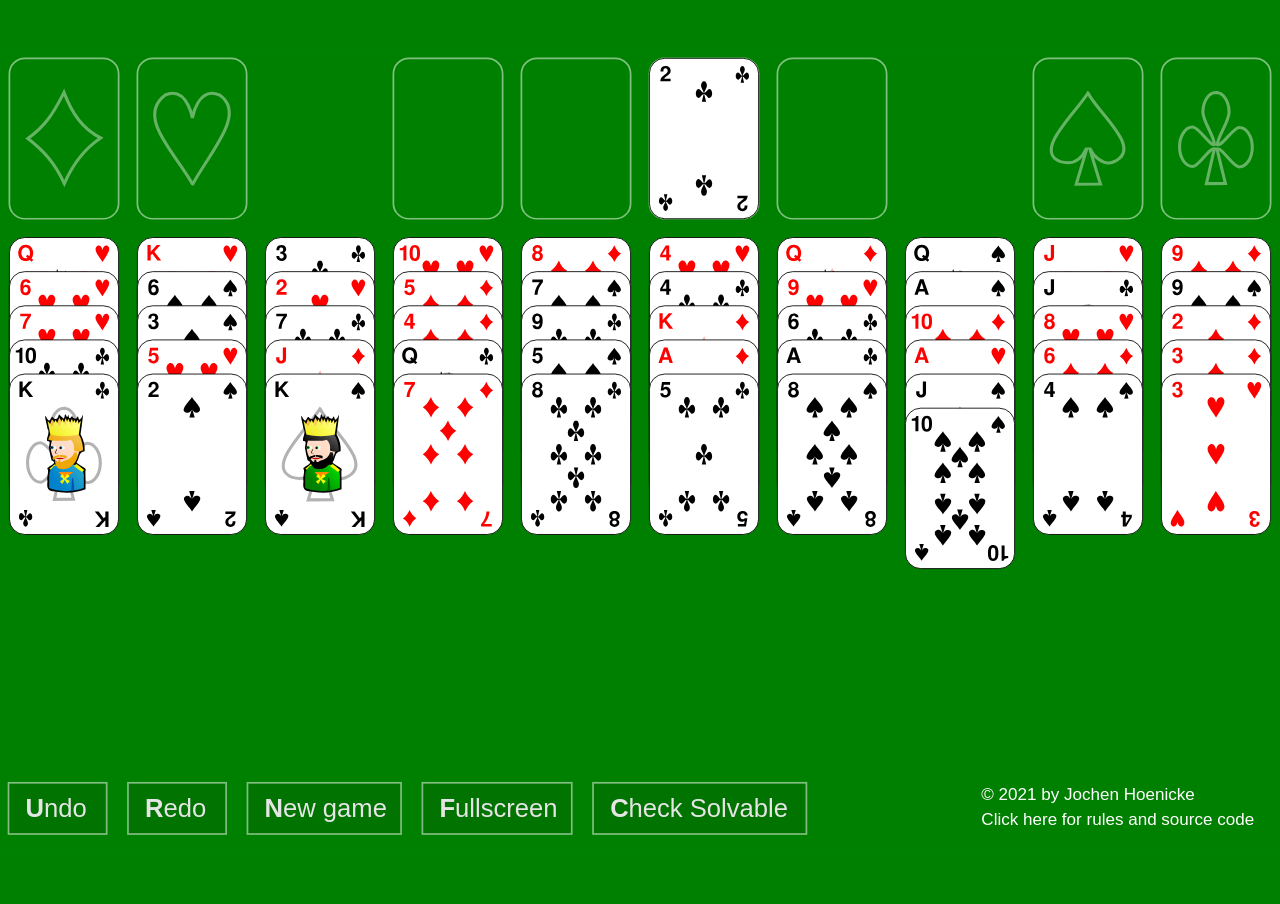
==== index.html @ 6dd408b3 "static pages" ====
<!DOCTYPE html>
<html>
  <head>
    <meta charset="UTF-8">
    <title>Seahaven Towers</title>
    <link rel="stylesheet" href="seahaven.css?1.6" type="text/css">
    <meta name="author" content="Jochen Hoenicke">
    <meta name="viewport" content="width=device-width, initial-scale=1.0">
    <link rel="apple-touch-icon" sizes="192x192" type="image/png" href="seahaven-icon.png">
    <link rel="shortcut icon" sizes="192x192" type="image/png" href="seahaven-icon.png">
    <link rel="icon" type="image/png" href="[data-uri]">
  </head>
  <body>
    <svg id="board" width="100%" height="100%" viewBox="0 0 1500 940">
  <defs>
   <linearGradient id="red_gradient">
      <stop offset="0" style="stop-color:#c10000;stop-opacity:1;" />
      <stop offset="1" style="stop-color:#ff433e;stop-opacity:1;" />
   </linearGradient>
   <linearGradient id="yellow_gradient">
      <stop offset="0" style="stop-color:#f0eb00;stop-opacity:1;" />
      <stop offset="1" style="stop-color:#ffff00;stop-opacity:1;" />
   </linearGradient>
   <linearGradient id="pink_gradient">
      <stop offset="0" style="stop-color:#ff44ab;stop-opacity:1;" />
      <stop offset="1" style="stop-color:#ff66cc;stop-opacity:1;" />
   </linearGradient>
   <linearGradient id="blue_gradient">
      <stop offset="0" style="stop-color:#0083cc;stop-opacity:1;" />
      <stop offset="1" style="stop-color:#24a4cc;stop-opacity:1;" />
   </linearGradient>
   <linearGradient id="green_gradient">
      <stop offset="0" style="stop-color:#008200;stop-opacity:1;" />
      <stop offset="1" style="stop-color:#00d000;stop-opacity:1;" />
   </linearGradient>
   <linearGradient id="skin_gradient">
      <stop offset="0" style="stop-color:#ffd8c1;stop-opacity:1;" />
      <stop offset="1" style="stop-color:#ffeded;stop-opacity:1;" />
   </linearGradient>
   <linearGradient id="light_gradient">
      <stop offset="0" style="stop-color:#ffffff;stop-opacity:1;" />
      <stop offset="1" style="stop-color:#ffffff;stop-opacity:0;" />
   </linearGradient>
   <linearGradient id="gold_gradient">
      <stop offset="0" style="stop-color:#f0a700;stop-opacity:1;" />
      <stop offset="1" style="stop-color:#ffed00;stop-opacity:1;" />
   </linearGradient>
   <linearGradient id="crown1"
       gradientUnits="userSpaceOnUse"
       xlink:href="#gold_gradient"
       x1="632.00000" y1="146.36218" x2="698.00000" y2="85.362183" />
   <linearGradient id="crown2"
       gradientUnits="userSpaceOnUse"
       xlink:href="#yellow_gradient"
       x1="653.00000" y1="210.36218" x2="708.00000" y2="160.36218" />
   <linearGradient id="crownking"
       gradientUnits="userSpaceOnUse" gradientTransform="translate(-19.62666,283.2938)"
       xlink:href="#gold_gradient"
       x1="32.463516" y1="58.340210" x2="60.000000" y2="51.180752" />
   <linearGradient id="crownking2"
       gradientUnits="userSpaceOnUse" gradientTransform="translate(-19.62666,283.2938)"
       xlink:href="#yellow_gradient"
       x1="32.968857" y1="63.941719" x2="60.722794" y2="56.605484" />
   <linearGradient id="shoulder2"
       gradientUnits="userSpaceOnUse" gradientTransform="translate(-19.62666,283.2938)"
       xlink:href="#yellow_gradient"
       x1="58.247921" y1="104.91566" x2="61.035088" y2="103.14790" />
   <linearGradient id="orderking"
       gradientUnits="userSpaceOnUse" gradientTransform="translate(-16.30671,286.4125)"
       xlink:href="#yellow_gradient"
       x1="36.313263" y1="116.76148" x2="43.598351" y2="110.92786" />
   <linearGradient id="blondhair"
       gradientUnits="userSpaceOnUse" gradientTransform="scale(1.255439,0.796534)"
       xlink:href="#gold_gradient"
       x1="111.39216" y1="198.45541" x2="136.65236" y2="177.03203" />
   <linearGradient id="overallj"
       gradientUnits="userSpaceOnUse" gradientTransform="matrix(0.186852,0.000000,0.000000,0.144857,-5.338530,38.23670)"
       xlink:href="#light_gradient"
       x1="652.29529" y1="77.394516" x2="410.90594" y2="344.41714" />
   <linearGradient id="overallq"
       gradientUnits="userSpaceOnUse" gradientTransform="translate(175.4375,261.2110)"
       xlink:href="#light_gradient"
       x1="-21.763636" y1="46.290909" x2="-101.90910" y2="98.109093" />
   <linearGradient id="overallk"
       gradientUnits="userSpaceOnUse" gradientTransform="matrix(0.186825,0.000000,0.000000,0.144857,-49.61999,316.6734)"
       xlink:href="#light_gradient"
       x1="688.30371" y1="-31.929600" x2="361.49808" y2="346.66711" />
   <linearGradient id="jacketj0"
       gradientUnits="userSpaceOnUse" gradientTransform="scale(1.140394,0.876890)"
       xlink:href="#pink_gradient"
       x1="51.852074" y1="154.54619" x2="74.325531" y2="129.50204" />
   <linearGradient id="jacketj1"
       gradientUnits="userSpaceOnUse" gradientTransform="scale(1.140394,0.876890)"
       xlink:href="#red_gradient"
       x1="51.852074" y1="154.54619" x2="74.325531" y2="129.50204" />
   <linearGradient id="jacketj2"
       gradientUnits="userSpaceOnUse" gradientTransform="scale(1.140394,0.876890)"
       xlink:href="#green_gradient"
       x1="51.852074" y1="154.54619" x2="74.325531" y2="129.50204" />
   <linearGradient id="jacketj3"
       gradientUnits="userSpaceOnUse" gradientTransform="scale(1.140394,0.876890)"
       xlink:href="#blue_gradient"
       x1="51.852074" y1="154.54619" x2="74.325531" y2="129.50204" />
   <linearGradient id="jacketq0"
       gradientUnits="userSpaceOnUse" gradientTransform="matrix(0.145,0,0,0.145,31.5,326)"
       xlink:href="#pink_gradient"
       x1="299" y1="540" x2="449" y2="415" />
   <linearGradient id="jacketq1"
       gradientUnits="userSpaceOnUse" gradientTransform="matrix(0.145,0,0,0.145,31.5,326)"
       xlink:href="#red_gradient"
       x1="299" y1="540" x2="449" y2="415" />
   <linearGradient id="jacketq2"
       gradientUnits="userSpaceOnUse" gradientTransform="matrix(0.145,0,0,0.145,31.5,326)"
       xlink:href="#green_gradient"
       x1="299" y1="540" x2="449" y2="415" />
   <linearGradient id="jacketq3"
       gradientUnits="userSpaceOnUse" gradientTransform="matrix(0.145,0,0,0.145,31.5,326)"
       xlink:href="#blue_gradient"
       x1="299" y1="540" x2="449" y2="415" />
   <linearGradient id="jacketk0"
       gradientUnits="userSpaceOnUse" gradientTransform="matrix(0.144857,0.000000,0.000000,0.144857,-26.92459,326.6897)"
       xlink:href="#pink_gradient"
       x1="298.98572" y1="540.53918" x2="449.32318" y2="415.53949" />
   <linearGradient id="jacketk1"
       gradientUnits="userSpaceOnUse" gradientTransform="matrix(0.144857,0.000000,0.000000,0.144857,-26.92459,326.6897)"
       xlink:href="#red_gradient"
       x1="298.98572" y1="540.53918" x2="449.32318" y2="415.53949" />
   <linearGradient id="jacketk2"
       gradientUnits="userSpaceOnUse" gradientTransform="matrix(0.144857,0.000000,0.000000,0.144857,-26.92459,326.6897)"
       xlink:href="#green_gradient"
       x1="298.98572" y1="540.53918" x2="449.32318" y2="415.53949" />
   <linearGradient id="jacketk3"
       gradientUnits="userSpaceOnUse" gradientTransform="matrix(0.144857,0.000000,0.000000,0.144857,-26.92459,326.6897)"
       xlink:href="#blue_gradient"
       x1="298.98572" y1="540.53918" x2="449.32318" y2="415.53949" />
   <linearGradient id="mouthking"
       gradientUnits="userSpaceOnUse" gradientTransform="translate(-19.62666,283.2938)"
       xlink:href="#red_gradient"
       x1="32.463516" y1="58.340210" x2="60.000000" y2="51.180752" />
   <linearGradient id="hat0"
       gradientUnits="userSpaceOnUse" gradientTransform="translate(-35.99098,2.469600)"
       xlink:href="#pink_gradient"
       x1="93.499947" y1="62.938114" x2="117.13919" y2="57.702003" />
   <linearGradient id="hat1"
       gradientUnits="userSpaceOnUse" gradientTransform="translate(-35.99098,2.469600)"
       xlink:href="#red_gradient"
       x1="93.499947" y1="62.938114" x2="117.13919" y2="57.702003" />
   <linearGradient id="hat2"
       gradientUnits="userSpaceOnUse" gradientTransform="translate(-35.99098,2.469600)"
       xlink:href="#green_gradient"
       x1="93.499947" y1="62.938114" x2="117.13919" y2="57.702003" />
   <linearGradient id="hat3"
       gradientUnits="userSpaceOnUse" gradientTransform="translate(-35.99098,2.469600)"
       xlink:href="#blue_gradient"
       x1="93.499947" y1="62.938114" x2="117.13919" y2="57.702003" />
   <linearGradient id="hatband"
       gradientUnits="userSpaceOnUse" gradientTransform="translate(-39.51848,2.594600)"
       xlink:href="#yellow_gradient"
       x1="103.56250" y1="65.108551" x2="111.88306" y2="62.671051" />
   <linearGradient id="hatknob"
       gradientUnits="userSpaceOnUse"
       xlink:href="#yellow_gradient"
       x1="104.75000" y1="57.468750" x2="109.50000" y2="55.781250" />
   <linearGradient id="fly0"
       gradientUnits="userSpaceOnUse" gradientTransform="translate(-40.13643,3.506000)"
       xlink:href="#blue_gradient"
       x1="98.818184" y1="108.76363" x2="112.89091" y2="103.33409" />
   <linearGradient id="fly1"
       gradientUnits="userSpaceOnUse" gradientTransform="translate(-40.13643,3.506000)"
       xlink:href="#green_gradient"
       x1="98.818184" y1="108.76363" x2="112.89091" y2="103.33409" />
   <linearGradient id="fly2"
       gradientUnits="userSpaceOnUse" gradientTransform="translate(-40.13643,3.506000)"
       xlink:href="#blue_gradient"
       x1="98.818184" y1="108.76363" x2="112.89091" y2="103.33409" />
   <linearGradient id="fly3"
       gradientUnits="userSpaceOnUse" gradientTransform="translate(-40.13643,3.506000)"
       xlink:href="#green_gradient"
       x1="98.818184" y1="108.76363" x2="112.89091" y2="103.33409" />
   <linearGradient id="band"
       gradientUnits="userSpaceOnUse" gradientTransform="translate(-35.99098,2.469600)"
       xlink:href="#yellow_gradient"
       x1="101.39262" y1="124.16081" x2="105.54549" y2="120.97331" />
   <linearGradient id="mouthjack"
       gradientUnits="userSpaceOnUse" gradientTransform="matrix(0.144857,0.000000,0.000000,0.144857,17.45629,51.55840)"
       xlink:href="#red_gradient"
       x1="294.24606" y1="346.32654" x2="312.09238" y2="322.13895" />
   <linearGradient id="shoulder1"
       gradientUnits="userSpaceOnUse" gradientTransform="translate(-19.62666,283.2938)"
       xlink:href="#yellow_gradient"
       x1="25.750000" y1="103.13147" x2="32.217068" y2="101.98242" />
   <linearGradient id="face"
       gradientUnits="userSpaceOnUse" gradientTransform="matrix(0.186825,0.000000,0.000000,0.144857,-5.336610,38.22510)"
       xlink:href="#skin_gradient"
       x1="356.44232" y1="437.49887" x2="484.79608" y2="256.17966" />
    <path id="diamond"
       style="fill:#f00;stroke:none"
       d="m 0,-4.50839 c -1.091628,2.18162 -1.887601,3.30678 -3.529422,4.50839 1.553736,1.18718 2.649193,2.41418 3.561339,4.3974904 0.814718,-1.88416 1.8114457,-3.2887604 3.5427227,-4.4564104 -1.741482,-0.88606 -2.7497167,-2.28961 -3.5746397,-4.44947 z" />
    <path id="heart"
       style="fill:#f00;stroke:none"
       d="m -1.893288,-4.421347 c -0.217499,0.001421 -0.456482,0.053538 -0.721054,0.170052 -2.884065,2.169654 1.003992,5.668356 2.645650,8.672643 l 0.047392,0.015360 c 1.804123,-3.283776 5.238505,-6.897317 2.614341,-8.688003 -2.078931,-0.915535 -2.634291,2.132027 -2.653692,2.241908 -0.016931,-0.095898 -0.441095,-2.421669 -1.932638,-2.411959 z" />
    <path id="club"
       style="fill:#000;stroke:none"
       d="m 0,-4.45 c -1.302893,2.070276 -5.300838,5.595707 -2.768151,6.684151 1.537369,0.501052 2.268983,-0.524627 2.57885,-1.203685 h 0.06207 l -1.020989,3.425409 2.364722,-0.01008 c 0,0 -1.018672,-3.292704 -1.020989,-3.418687 h 0.02483 c 0.250282,0.55488 1.1999992,1.703563 2.2447202,1.266103 3.054841,-1.226312 -1.4434872,-4.7159 -2.4650552,-6.743206 z" />
    <path id="spade"
       style="fill:#000;stroke:none"
       d="m 0,-4.5 c -0.70548,0 -1.277902,0.863474 -1.277902,1.927666 0,0.906614 1.162075,2.431961 1.116945,3.156366 -0.373129,0.207016 -1.52592,-1.70326 -2.121708,-1.70326 -0.70548,0 -1.277902,0.863473 -1.277902,1.927664 0,1.064194 0.572422,1.927667 1.277902,1.927667 0.611857,0 1.660436,-1.908701 2.121708,-1.73637 l -0.774942,3.406142 1.858324,-0.01104 c 0,0 -0.814109,-3.302314 -0.81512,-3.380393 h 0.01463 v 0.0037 c 0.451724,-0.169257 1.536134,1.754762 2.143656,1.754764 0.705482,0 1.277903,-0.863473 1.277902,-1.927667 0,-1.064191 -0.57242,-1.927664 -1.277902,-1.927664 -0.593361,0 -1.668914,1.878682 -2.141217,1.684867 0.0066,-0.74227 1.153526,-2.269142 1.153526,-3.17476 0,-1.064192 -0.57242,-1.927666 -1.277902,-1.927666 z" />
<path id="gA" transform="translate(10.97 28) scale(0.025 -0.025)" d="M501 147h-273l-49 -147h-153l259 729h166l252 -729h-154zM460 272l-95 285l-95 -285h190z" /><path id="g2" transform="translate(13.05 28) scale(0.025 -0.025)" d="M512 125v-125h-482c6 132 43 194 163 276c158 112 182 141 182 220c0 71 -38 114 -100 114c-64 0 -101 -46 -101 -125v-23h-135v25c0 150 86 237 233 237c148 0 243 -88 243 -225c0 -97 -36 -150 -159 -240c-104 -75 -126 -96 -145 -134h301z" /><path id="g3" transform="translate(13.05 28) scale(0.025 -0.025)" d="M217 317v94h12c83 0 124 35 124 107c0 59 -32 93 -88 93c-41 0 -73 -19 -86 -50c-7 -18 -10 -37 -11 -75h-130c0 59 4 82 17 116c31 77 110 122 213 122c137 0 225 -75 225 -193c0 -65 -28 -110 -93 -151c80 -39 116 -93 116 -176c0 -138 -97 -227 -248 -227 c-146 0 -238 89 -239 231h136c4 -73 40 -111 106 -111c61 0 105 44 105 107c0 52 -30 93 -77 106c-25 7 -28 7 -82 7z" /><path id="g4" transform="translate(13.05 28) scale(0.025 -0.025)" d="M522 273v-116h-74v-157h-140v157h-284v118l259 434h165v-436h74zM308 273v303l-185 -303h185z" /><path id="g5" transform="translate(13.05 28) scale(0.025 -0.025)" d="M489 709v-125h-293l-23 -148c41 31 76 43 123 43c131 0 221 -99 221 -245c0 -153 -104 -257 -256 -257c-138 0 -232 84 -234 208h138c3 -57 37 -88 98 -88c71 0 114 51 114 134c0 86 -43 137 -114 137c-43 0 -75 -19 -90 -54h-126l63 395h379z" /><path id="g6" transform="translate(13.05 28) scale(0.025 -0.025)" d="M507 548h-130c-18 45 -42 63 -87 63c-49 0 -83 -26 -102 -78c-10 -27 -13 -48 -15 -114l-1 -15c44 46 83 63 141 63c122 0 206 -94 206 -230c0 -155 -96 -260 -237 -260c-84 0 -158 39 -199 105c-36 57 -51 133 -51 255c0 129 17 208 59 277c43 71 115 110 203 110 c77 0 142 -30 179 -81c18 -26 27 -49 34 -95zM278 356c-64 0 -108 -54 -108 -131c0 -76 44 -128 108 -128c62 0 108 55 108 130c0 79 -42 129 -108 129z" /><path id="g7" transform="translate(13.05 28) scale(0.025 -0.025)" d="M528 709v-110c-168 -203 -241 -375 -254 -599h-141c19 151 44 244 93 347c28 62 113 191 156 237h-353v125h499z" /><path id="g8" transform="translate(13.05 28) scale(0.025 -0.025)" d="M409 386c82 -45 116 -98 116 -182c0 -134 -103 -227 -251 -227c-149 0 -252 93 -252 227c0 84 34 137 116 182c-64 34 -92 77 -92 145c0 112 96 193 228 193c131 0 227 -81 227 -192c0 -46 -17 -89 -46 -116c-11 -10 -22 -17 -46 -30zM275 611c-63 0 -106 -38 -106 -92 c0 -56 43 -94 106 -94c61 0 105 39 105 93c0 55 -43 93 -105 93zM273 330c-68 0 -111 -46 -111 -118c0 -70 43 -115 111 -115s112 45 112 113c0 74 -43 120 -112 120z" /><path id="g9" transform="translate(13.05 28) scale(0.025 -0.025)" d="M38 165h135c3 -42 36 -69 86 -69c79 0 117 65 117 202c-23 -26 -31 -35 -44 -44c-22 -16 -56 -26 -92 -26c-126 0 -212 100 -212 246c0 148 97 250 239 250c85 0 155 -40 200 -116c33 -54 49 -134 49 -238c0 -114 -22 -221 -59 -284c-42 -72 -111 -110 -202 -110 c-122 0 -214 80 -217 189zM263 610c-63 0 -102 -52 -102 -134s40 -132 104 -132c65 0 108 52 108 130c0 84 -42 136 -110 136z" /><path id="g10" transform="translate(6.8 28) scale(0.025 -0.025)" d="M238 489h-170v93c122 0 195 43 217 127h93v-709h-140v489z M773 724c83 0 152 -37 194 -105c34 -55 50 -143 50 -273c0 -133 -20 -224 -60 -279c-44 -59 -107 -90 -184 -90c-83 0 -152 37 -194 105c-34 54 -50 142 -50 268c0 138 19 228 60 283c43 59 108 91 184 91zM773 611c-40 0 -71 -24 -86 -67c-11 -29 -18 -109 -18 -193 c0 -95 8 -169 22 -199c17 -36 45 -55 82 -55c40 0 70 23 86 65c11 29 18 107 18 187c0 98 -8 175 -22 205c-17 37 -46 57 -82 57z" /><path id="gJ" transform="translate(13.05 28) scale(0.025 -0.025)" d="M336 729h150v-539c0 -136 -85 -213 -234 -213c-69 0 -125 20 -167 58c-43 40 -61 87 -61 163v72h150v-70c0 -67 24 -95 81 -95c52 0 81 30 81 85v539z" /><path id="gQ" transform="translate(10.27 28) scale(0.025 -0.025)" d="M665 103l80 -76l-76 -81l-86 81c-58 -35 -113 -50 -189 -50c-104 0 -186 33 -249 101c-64 69 -102 172 -102 281s37 212 102 281c63 68 145 101 249 101s186 -33 249 -101c64 -69 102 -172 102 -279c0 -98 -31 -198 -80 -258zM480 278l82 -78c22 44 33 98 33 158 c0 155 -79 255 -201 255s-201 -100 -201 -254c0 -153 80 -254 200 -254c32 0 64 7 88 19l-77 73z" /><path id="gK" transform="translate(10.97 28) scale(0.025 -0.025)" d="M224 244v-244h-150v729h150v-320l285 320h177l-291 -314l322 -415h-179l-239 322z" /><rect id="empty" style="fill:none;stroke:#fff;stroke-width:2.0;stroke-opacity:.5" x="1" y="1" width="128" height="188" rx="18" /><rect id="cardbody" style="fill:#fff;fill-opacity:1;stroke:#000;stroke-width:1;stroke-opacity:1" x="1" y="1" width="128" height="188" rx="18" /><g id="jackback">
    <path
       d="M 67.891660,54.313350 C 61.919690,58.087230 54.422210,51.148110 50.438990,59.192640 C 46.943560,63.974950 57.968720,65.366450 51.008620,69.616550 C 46.252400,74.740930 46.531810,76.996930 50.639440,77.624250 C 49.457120,83.287940 50.319050,92.795050 52.913530,97.979670 C 49.702030,101.88287 52.109110,100.54205 56.466290,101.35580 C 55.112450,103.51032 55.889820,111.40541 51.259020,113.84460 C 48.927780,120.86613 50.675550,128.48682 50.134020,135.75085 C 61.408960,140.49909 74.759060,141.03840 85.536940,138.50555 C 90.275370,137.51513 95.682270,137.13709 94.727770,130.37585 C 95.011380,121.94957 96.010400,110.85777 86.817730,106.54553 C 81.444580,105.79284 79.653390,102.15784 83.777430,96.996100 C 86.840300,88.638000 90.217230,92.134960 94.920890,90.021190 C 99.821990,88.710020 87.919490,85.481570 89.491310,80.043910 C 87.968630,75.790050 86.107620,70.786170 83.061450,67.332790 C 90.740390,66.643170 91.563400,58.635390 85.321520,57.000850 C 79.134960,52.878540 75.484400,59.914610 70.776680,54.626240 C 69.997340,54.612940 68.674500,54.122390 67.891660,54.313350 z"
       style="fill:#000000" />
    <path
       d="M 85.235420,85.572650 C 85.235420,96.985980 77.671550,106.24898 68.351780,106.24898 C 59.032010,106.24898 51.468150,96.985980 51.468150,85.572650 C 51.468150,74.159320 59.032010,64.896320 68.351780,64.896320 C 77.671550,64.896320 85.235420,74.159320 85.235420,85.572650 z"
       style="fill:url(#face)" />
  </g>
<g id="jacksuit">
    <path
       id="path2142"
       d="M 64.845010,106.72675 C 57.795950,106.72675 52.120190,112.40251 52.120190,119.45156 L 52.120190,134.38092 C 61.500080,139.03005 81.646370,139.27474 92.739100,134.38092 L 92.739100,119.45156 C 92.739100,112.40251 87.063340,106.72675 80.014280,106.72675 L 64.845010,106.72675 z" />
  </g>
<g id="jackhat">
    <path
       style="fill:url(#hatband)"
       d="M 55.856520,64.782100 L 55.319340,67.381780 C 62.986010,69.610940 73.227020,69.259020 82.081190,68.300690 C 82.062610,67.941720 81.731520,65.782100 81.731520,65.782100 C 73.210690,66.657100 62.314850,66.594600 55.856520,64.782100 z" />
    <path
       d="M 68.106520,66.344600 C 96.627350,70.177930 91.585690,52.948770 69.669020,58.719600 C 48.523180,51.261270 43.439850,68.552930 68.106520,66.344600 z"
       id="path2178" />
  </g>
<path id="jackfly"
       d="M 56.051070,104.88096 L 55.801070,115.13096 L 65.113570,109.44346 L 65.113570,110.88096 L 68.801070,111.19346 L 68.738570,109.25596 L 80.863570,114.69346 L 79.613570,102.63096 L 68.926070,108.06846 L 68.676070,106.25596 L 64.926070,106.00596 L 64.926070,107.94346 L 56.051070,104.88096 z"
       style="fill:url(#fly{suit})" />
<g id="jackeyes">
    <g
       transform="matrix(0.144857,0.000000,0.000000,9.790296e-2,17.25788,62.28850)" >
      <path
         d="M 353.00000,245.86218 C 353.00000,257.73018 343.59200,267.36218 332.00000,267.36218 C 320.40800,267.36218 311.00000,257.73018 311.00000,245.86218 C 311.00000,233.99418 320.40800,224.36218 332.00000,224.36218 C 343.59200,224.36218 353.00000,233.99418 353.00000,245.86218 z"
         style="fill:#ffffff"
         transform="translate(-4.000000,-6.000000)" />
      <path
         d="M 353.00000,245.86218 C 353.00000,257.73018 343.59200,267.36218 332.00000,267.36218 C 320.40800,267.36218 311.00000,257.73018 311.00000,245.86218 C 311.00000,233.99418 320.40800,224.36218 332.00000,224.36218 C 343.59200,224.36218 353.00000,233.99418 353.00000,245.86218 z"
         style="fill:inherit"
         transform="matrix(0.571429,0.000000,0.000000,0.837210,129.2857,34.52408)" />
      <path
         d="M 353.00000,245.86218 C 353.00000,257.73018 343.59200,267.36218 332.00000,267.36218 C 320.40800,267.36218 311.00000,257.73018 311.00000,245.86218 C 311.00000,233.99418 320.40800,224.36218 332.00000,224.36218 C 343.59200,224.36218 353.00000,233.99418 353.00000,245.86218 z"
         style="fill:#000000"
         transform="matrix(0.357143,0.000000,0.000000,0.674419,195.9286,76.04816)" />
    </g>
    <g
       transform="matrix(0.144857,0.000000,0.000000,9.790296e-2,7.169380,61.94760)">
      <path
         d="M 353.00000,245.86218 C 353.00000,257.73018 343.59200,267.36218 332.00000,267.36218 C 320.40800,267.36218 311.00000,257.73018 311.00000,245.86218 C 311.00000,233.99418 320.40800,224.36218 332.00000,224.36218 C 343.59200,224.36218 353.00000,233.99418 353.00000,245.86218 z"
         style="fill:#ffffff"
         transform="translate(-4.000000,-6.000000)" />
      <path
         d="M 353.00000,245.86218 C 353.00000,257.73018 343.59200,267.36218 332.00000,267.36218 C 320.40800,267.36218 311.00000,257.73018 311.00000,245.86218 C 311.00000,233.99418 320.40800,224.36218 332.00000,224.36218 C 343.59200,224.36218 353.00000,233.99418 353.00000,245.86218 z"
         style="fill:inherit"
         transform="matrix(0.571429,0.000000,0.000000,0.837210,129.2857,34.52408)" />
      <path
         d="M 353.00000,245.86218 C 353.00000,257.73018 343.59200,267.36218 332.00000,267.36218 C 320.40800,267.36218 311.00000,257.73018 311.00000,245.86218 C 311.00000,233.99418 320.40800,224.36218 332.00000,224.36218 C 343.59200,224.36218 353.00000,233.99418 353.00000,245.86218 z"
         style="fill:#000000"
         transform="matrix(0.357143,0.000000,0.000000,0.674419,195.9286,76.04816)" />
    </g>
  </g>
<g id="jackhair">
    <path
       d="M 49.637780,75.941420 C 52.164990,71.412860 54.692200,62.760840 68.765110,62.850560 C 90.605200,63.490450 85.395370,86.232110 93.215690,88.686320 C 88.362810,90.263630 85.917010,91.614790 78.674980,89.116490 C 79.466650,83.417500 78.175520,79.237650 74.749850,76.301360 C 70.480960,78.540230 54.010820,77.475970 49.637780,75.941420 z" />
    <path
       d="M 60.292940,94.549730 C 56.489390,94.927520 54.159520,97.850770 52.231570,99.970190 C 52.231570,99.970190 58.469070,96.513900 60.433240,96.584050 C 60.292940,96.093010 60.503390,95.461670 60.292940,94.549730 z" />
    <path
       d="M 61.161340,94.405360 C 64.543290,94.751480 71.006590,97.375110 71.307190,99.864780 C 71.307190,99.864780 63.421620,95.646930 61.568390,96.301500 C 61.555360,95.790980 61.233370,95.338490 61.161340,94.405360 z" />
  </g>
<g id="jackshadow">
    <path
       id="pathcoatshadow"
       d="M 78.942550,122.60586 L 80.206140,122.72912 L 81.577500,137.24188 L 78.112310,137.70766 L 78.942550,122.60586 z" />
  </g>
<g id="jacktop">
    <path
       d="M 56.801240,98.954840 C 58.649740,102.57701 63.701560,100.89805 68.529070,98.954840 C 63.205210,99.514500 59.536460,99.924060 56.801240,98.954840 z"
       style="fill:url(#mouthjack)" />
    <path
       style="fill:#000000"
       d="M 58.998680,86.896750 C 58.206780,88.183580 57.053780,90.299160 57.218040,91.271600 C 57.382310,92.244040 58.870420,92.034080 59.660380,92.594690 L 59.991230,92.116800 C 59.296540,91.623780 58.208300,92.108780 58.073240,91.309230 C 57.938190,90.509670 58.754320,88.394360 59.494950,87.190830 L 58.998680,86.896750 z" />
    <path
       d="M 58.633050,108.39924 C 62.266330,119.62231 67.337120,129.34538 73.095400,137.94345 L 76.781050,137.83146 C 71.043310,128.62348 65.055570,118.22801 61.630330,107.02004 C 61.630330,107.02004 59.594250,107.64413 58.633050,108.39924 z"
       style="fill:url(#band)" />
    <path
       style="fill:url(#hatknob)"
       d="M 110.81250 56.406250 A 3.7187500 1.6562500 0 1 1  103.37500,56.406250 A 3.7187500 1.6562500 0 1 1  110.81250 56.406250 z"
       transform="translate(-38.33098,1.532100)" />
    <path
       id="path2182"
       d="M 68.767740,56.293750 C 66.957280,56.293750 65.629970,56.905440 65.298490,57.668750 C 52.417280,54.947440 47.716380,62.153070 55.765880,65.231250 L 55.359570,67.293750 C 52.361230,70.082760 50.967060,73.572350 49.640000,75.950000 C 50.391330,76.213610 51.860810,76.447260 53.203010,76.668750 C 52.135630,79.380130 51.484010,82.365300 51.484010,85.575000 C 51.484010,90.045900 52.668210,94.160330 54.640720,97.543750 C 53.790980,98.359750 52.929190,99.217270 52.234120,99.981250 C 52.234120,99.981250 53.691880,99.202840 55.234550,98.450000 C 58.262110,103.07079 62.831910,106.10185 68.017630,106.23125 L 64.923440,106.01250 L 64.923440,106.73125 L 64.860930,106.73125 C 63.944710,106.73125 63.033430,106.83022 62.173050,107.01250 L 56.047170,104.88750 L 55.922150,110.41875 C 53.592740,112.72254 52.140360,115.90036 52.140360,119.45000 L 52.140360,134.38750 C 57.097990,136.84439 65.034410,137.99902 73.080860,137.88750 C 73.093580,137.90652 73.099380,137.93099 73.112110,137.95000 L 76.800140,137.85625 C 76.750160,137.77604 76.693900,137.68664 76.643870,137.60625 C 77.138570,137.57443 77.621540,137.52345 78.112830,137.48125 L 78.112830,137.73125 L 81.582080,137.26250 L 81.582080,137.23125 C 85.717190,136.65248 89.604040,135.77077 92.739930,134.38750 L 92.739930,119.45000 C 92.739920,112.41160 87.085880,106.74836 80.050610,106.73125 L 79.613050,102.63750 L 71.580650,106.73125 L 68.736490,106.73125 L 68.673980,106.26250 L 68.455200,106.26250 C 76.381510,106.20918 82.972970,99.446260 84.738780,90.387500 C 87.841000,90.549880 90.083190,89.725900 93.240000,88.700000 C 87.756410,86.979360 88.505960,75.381740 82.019640,68.325000 C 82.039630,68.322840 82.062170,68.327160 82.082150,68.325000 C 82.066790,68.028140 81.879680,66.751190 81.800860,66.231250 C 92.792400,63.845920 87.339470,55.390180 72.111970,58.325000 C 72.198480,58.184930 72.487030,58.102260 72.487030,57.950000 C 72.487030,57.035750 70.820790,56.293750 68.767740,56.293750 z"
       style="fill:url(#overallj);fill-opacity:1;stroke:none;stroke-width:2;stroke-miterlimit:4;stroke-dashoffset:0;stroke-opacity:1" />
  </g>
<g id="queenback">
    <path
       d="M 72.087650,321.75379 C 72.336420,330.14304 63.313280,309.91160 67.137770,322.77161 C 66.960050,327.71702 72.882810,335.41803 68.781250,338.42681 C 63.291930,341.62819 59.366400,347.10911 57.500000,353.14556 C 64.223680,352.19117 60.283140,357.95275 60.988680,362.04841 C 61.194460,369.79783 66.790490,378.18124 73.763720,381.94586 C 65.297580,383.57819 62.223770,390.83053 63.094510,397.83916 C 57.400680,401.66342 63.085580,406.82291 62.243900,410.36431 C 63.864080,414.35371 71.183840,414.12768 75.312500,415.30181 C 85.833923,416.17348 96.752936,415.84657 106.65625,411.80181 C 105.83212,402.37740 110.89347,389.53594 98.367380,383.15776 C 104.59135,383.04187 112.46554,381.58725 118.50000,380.27056 C 111.63555,377.56240 99.574530,374.69259 101.74067,364.96302 C 103.27506,353.49797 99.467981,338.14029 86.312500,335.98931 C 87.340785,329.66714 88.861285,323.39946 88.812500,316.95806 C 83.134899,331.46945 84.265863,308.13768 81.593655,318.17594 C 79.539790,325.97884 78.071312,307.79944 76.412281,321.15347 C 74.438910,318.96966 72.710660,307.11522 72.560440,318.87799 L 72.087650,321.75379 z"
       style="fill:#000000" />
    <path
       d="M 96.660676,360.88098 C 96.660676,372.29431 89.096808,381.55731 79.777041,381.55731 C 70.457274,381.55731 62.893406,372.29431 62.893406,360.88098 C 62.893406,349.46765 70.457274,340.20465 79.777041,340.20465 C 89.096808,340.20465 96.660676,349.46765 96.660676,360.88098 z"
       style="fill:url(#face)" />
  </g>
    <path id="queensuit"
       d="M 76.736950,382.70920 C 69.687893,382.70920 64.018200,388.37890 64.018200,395.42795 L 64.018200,398.61545 C 62.840514,400.44891 61.685387,402.16896 61.924450,403.58420 C 62.100856,404.62851 63.017312,405.47651 64.018200,406.20920 L 64.018200,410.33420 C 73.398095,414.98332 93.550473,415.22802 104.64320,410.33420 L 104.64320,395.42795 C 104.64320,388.37890 98.973506,382.70920 91.924450,382.70920 L 76.736950,382.70920 z" />
<g id="queenhair">
    <path
       id="path2041"
       d="M 60.238347,351.57963 C 60.238347,351.57963 64.134755,337.44897 80.850119,337.16926 C 97.284410,336.88956 101.67019,351.05160 99.816820,367.00151 C 98.103988,375.50292 111.71752,379.78681 111.71752,379.78681 C 106.86463,381.36412 95.265942,382.80088 88.023914,380.30258 C 94.311736,375.58069 89.070449,352.95499 85.644778,350.01871 C 81.375887,353.40662 64.611393,353.11417 60.238347,351.57963 z"
       style="fill:{colorscheme.get('hair')};fill-opacity:1;fill-rule:evenodd;stroke:none;stroke-width:1.5371202px;stroke-linecap:butt;stroke-linejoin:miter;stroke-opacity:1" />
  </g>
<g id="queeneyes">
    <g
       transform="matrix(0.144857,0.000000,0.000000,0.144857,28.88155,325.5233)"
       id="g2043">
      <path
         d="M 353.00000,245.86218 C 353.00000,257.73018 343.59200,267.36218 332.00000,267.36218 C 320.40800,267.36218 311.00000,257.73018 311.00000,245.86218 C 311.00000,233.99418 320.40800,224.36218 332.00000,224.36218 C 343.59200,224.36218 353.00000,233.99418 353.00000,245.86218 z"
         style="fill:#ffffff"
         transform="translate(-4.000000,-6.000000)" />
      <path
         d="M 353.00000,245.86218 C 353.00000,257.73018 343.59200,267.36218 332.00000,267.36218 C 320.40800,267.36218 311.00000,257.73018 311.00000,245.86218 C 311.00000,233.99418 320.40800,224.36218 332.00000,224.36218 C 343.59200,224.36218 353.00000,233.99418 353.00000,245.86218 z"
         style="fill:inherit"
         transform="matrix(0.571429,0.000000,0.000000,0.837210,129.2857,34.52408)" />
      <path
         d="M 353.00000,245.86218 C 353.00000,257.73018 343.59200,267.36218 332.00000,267.36218 C 320.40800,267.36218 311.00000,257.73018 311.00000,245.86218 C 311.00000,233.99418 320.40800,224.36218 332.00000,224.36218 C 343.59200,224.36218 353.00000,233.99418 353.00000,245.86218 z"
         style="fill:#000000"
         transform="matrix(0.357143,0.000000,0.000000,0.674419,195.9286,76.04816)" />
    </g>
    <g
       transform="matrix(0.144857,0.000000,0.000000,0.144857,18.79305,325.0188)"
       id="g2057">
      <path
         id="path2059"
         d="M 353.00000,245.86218 C 353.00000,257.73018 343.59200,267.36218 332.00000,267.36218 C 320.40800,267.36218 311.00000,257.73018 311.00000,245.86218 C 311.00000,233.99418 320.40800,224.36218 332.00000,224.36218 C 343.59200,224.36218 353.00000,233.99418 353.00000,245.86218 z"
         style="fill:#ffffff"
         transform="translate(-4.000000,-6.000000)" />
      <path
         id="path2061"
         d="M 353.00000,245.86218 C 353.00000,257.73018 343.59200,267.36218 332.00000,267.36218 C 320.40800,267.36218 311.00000,257.73018 311.00000,245.86218 C 311.00000,233.99418 320.40800,224.36218 332.00000,224.36218 C 343.59200,224.36218 353.00000,233.99418 353.00000,245.86218 z"
         style="fill:inherit"
         transform="matrix(0.571429,0.000000,0.000000,0.837210,129.2857,34.52408)" />
      <path
         id="path2063"
         d="M 353.00000,245.86218 C 353.00000,257.73018 343.59200,267.36218 332.00000,267.36218 C 320.40800,267.36218 311.00000,257.73018 311.00000,245.86218 C 311.00000,233.99418 320.40800,224.36218 332.00000,224.36218 C 343.59200,224.36218 353.00000,233.99418 353.00000,245.86218 z"
         style="fill:#000000"
         transform="matrix(0.357143,0.000000,0.000000,0.674419,195.9286,76.04816)" />
    </g>
  </g>
<g id="queenshadow">
    <path
       d="M 90.849281,398.57447 L 92.112871,398.69773 L 93.484227,413.21049 L 90.019041,413.46089 L 90.849281,398.57447 z" />
    <path
       d="M 74.218750,404.02056 L 73.406250,404.58306 C 75.449765,407.54408 77.147660,410.25704 79.293446,410.64022 C 81.439232,411.02340 83.966366,409.08987 86.000000,408.17681 L 85.593750,407.27056 C 83.637588,408.14884 81.750259,408.69360 79.906250,408.36431 C 78.062241,408.03502 76.165029,406.84068 74.218750,404.02056 z" />
    <path
       d="M 61.835771,403.50725 C 62.115051,405.16057 64.287291,406.35403 65.630361,407.30717 L 65.956731,407.03811 C 64.775641,406.19992 64.192814,406.08187 63.963194,404.72249 C 63.733574,403.36311 61.556491,401.85393 61.835771,403.50725 z" />
  </g>
<g id="queentop">
    <g
       transform="matrix(0.119803,0.000000,0.000000,9.705316e-2,-1.403100,317.8753)">
      <path
         style="fill:url(#crown1)"
         d="M 618.00000,99.362183 L 628.00000,14.362183 L 666.00000,129.36218 C 666.00000,129.36218 700.00000,6.3621826 700.00000,10.362183 C 700.00000,14.362183 723.00000,101.36218 723.00000,101.36218 L 705.00000,171.36218 L 628.00000,171.36218 L 618.00000,99.362183 z" />
      <path
         style="fill:url(#crown2)"
         d="M 589.00000,51.362183 L 625.00000,230.36218 C 652.00000,241.02885 685.00000,239.69551 709.00000,231.36218 L 734.00000,53.362183 L 690.00000,142.36218 L 667.00000,23.362183 L 644.00000,141.36218 L 589.00000,51.362183 z" />
    </g>
    <path
       d="M 68.226503,372.91966 C 71.757462,377.33336 75.162315,375.82009 79.954327,372.91966 C 75.666739,372.66745 72.766310,371.40639 68.226503,372.91966 z"
       style="fill:url(#mouthjack)" />
    <path
       style="fill:#000000;fill-opacity:1;fill-rule:evenodd;stroke:none;stroke-width:1px;stroke-linecap:butt;stroke-linejoin:miter;stroke-opacity:1"
       d="M 69.888100,362.47302 C 69.096200,363.75985 68.153650,364.96350 68.317910,365.93594 C 68.482180,366.90838 69.759840,367.61035 70.549800,368.17096 L 70.880650,367.69307 C 70.185960,367.20006 69.729070,366.56267 69.594010,365.76312 C 69.458960,364.96356 69.643740,363.97064 70.384370,362.76710 L 69.888100,362.47302 z" />
    <path
       d="M 74.723719,383.24527 C 74.723719,383.24527 68.405879,395.01943 69.841751,403.63466 C 75.298069,393.87073 82.477433,384.39397 86.497878,382.67092 C 85.062005,382.09657 76.159592,382.38374 74.723719,383.24527 z"
       style="fill:url(#face);fill-opacity:1;fill-rule:evenodd;stroke:none;stroke-width:1px;stroke-linecap:butt;stroke-linejoin:miter;stroke-opacity:1" />
    <path
       d="M 82.468750,318.89853 C 82.468750,318.65644 81.098700,322.62565 79.906250,326.08603 L 78.500000,320.14853 L 76.906250,326.80478 L 73.843750,319.27353 L 72.625000,327.46103 L 69.156250,322.86728 L 73.062500,338.64853 C 62.966880,342.24409 60.250000,351.58603 60.250000,351.58603 C 61.139340,351.89811 62.763730,352.11595 64.468750,352.30478 C 63.486160,354.92640 62.906250,357.82670 62.906250,360.89853 C 62.906250,372.31187 70.461480,381.55479 79.781250,381.55479 C 83.645220,381.55479 87.153600,379.88863 90.000000,377.21104 C 89.533070,378.51518 88.933690,379.62710 88.031250,380.30479 C 95.273280,382.80309 106.86587,381.38209 111.71875,379.80479 C 111.71875,379.80479 98.099670,375.49370 99.812500,366.99228 C 101.53455,352.17253 97.741690,339.07495 84.031250,337.49228 L 86.531250,323.05478 L 84.687500,326.05478 C 84.003590,323.94787 82.468750,319.21360 82.468750,318.89853 z M 76.750000,382.71104 C 69.700950,382.71104 64.031250,388.38074 64.031250,395.42979 L 64.031250,398.61729 C 62.853560,400.45075 61.698440,402.17080 61.937500,403.58604 C 62.113910,404.63035 63.030360,405.47835 64.031250,406.21104 L 64.031250,410.36729 C 70.043390,413.34720 80.391900,414.29339 90.031250,413.46104 C 91.179860,413.36186 92.351570,413.36742 93.468750,413.21104 C 97.603370,412.63228 101.52074,411.75059 104.65625,410.36729 L 104.65625,395.42979 C 104.65625,388.38074 98.955310,382.71104 91.906250,382.71104 L 76.750000,382.71104 z"
       style="fill:url(#overallq)" />
  </g>
<g id="kingback">
    <path
       d="M 22.868703,329.58896 C 20.884519,327.96746 19.450605,326.95831 17.090713,324.47027 C 15.324702,331.65500 13.088377,330.62466 10.062855,328.08142 C 7.0443370,325.04561 7.2817970,339.18458 1.4602280,326.24544 C -0.21779100,326.47574 3.1979400,337.12463 3.6614520,341.26424 C 7.1306310,346.15867 1.6500490,352.36056 3.3857380,355.86206 C 9.1225650,355.48567 4.0260580,362.08822 5.7438910,365.62242 C 6.1172770,370.30232 7.7651920,374.07894 8.4045900,378.35630 C 18.100337,382.78754 -0.015050000,385.81933 4.1834560,389.36929 C 4.9780200,392.63513 2.6247980,398.53863 3.6233400,402.95005 C 2.9108760,408.94949 2.9963200,414.36417 10.373340,414.63755 C 23.153942,417.11700 36.190274,417.03135 48.248340,412.29380 C 48.382926,405.30637 48.153119,397.38737 48.029590,390.95005 C 51.194303,387.08585 40.134422,384.45168 37.649953,380.96799 C 41.177359,376.64680 39.960245,368.24366 47.114317,367.64116 C 47.873724,361.38212 45.700706,353.68203 42.373340,347.79380 C 43.443668,340.13339 44.716075,332.49853 45.435840,324.79380 C 38.266199,339.58820 41.151780,321.77985 37.984927,328.80670 C 35.934214,331.11381 34.686659,328.07648 33.381016,328.19631 C 32.084648,322.37868 29.732994,335.44097 27.998340,324.54380 C 25.754242,333.68493 25.131995,318.24208 23.545253,327.61603 L 22.868703,329.58896 z"
       style="fill:#000000;stroke:none;" />
    <path
       d="M 41.252239,363.39685 C 41.252239,374.81018 33.688371,384.07318 24.368604,384.07318 C 15.048837,384.07318 7.4849690,374.81018 7.4849690,363.39685 C 7.4849690,351.98352 15.048837,342.72052 24.368604,342.72052 C 33.688371,342.72052 41.252239,351.98352 41.252239,363.39685 z"
       style="fill:url(#face);stroke:none;" />
    <path
       d="M 7.8733400,389.54380 L 5.8278450,388.11702 L 12.608175,382.58669 L 14.123340,385.79380 C 14.123340,385.79380 8.2044460,389.81305 7.8733400,389.54380 z"
       style="fill:url(#shoulder1);stroke:none;" />
  </g>
<path id="kingjacket" d="M 18.343298,383.21123 C 11.294242,383.21123 5.6184800,388.88699 5.6184800,395.93604 L 5.6184800,410.86540 C 14.998375,415.51453 35.144659,415.75922 46.237386,410.86540 L 46.237386,395.93604 C 46.237386,388.88699 40.561631,383.21123 33.512575,383.21123 L 18.343298,383.21123 z"
       style="stroke:none" />
<path id="kingshadow"
       d="M 32.440844,399.09034 L 33.704434,399.21360 L 35.075790,413.72636 L 31.610604,413.97676 L 32.440844,399.09034 z" /><g id="kinghair">
    <path d="M 4.8299100,354.09550 C 4.8299100,354.09550 6.5278590,339.72057 25.441682,339.68513 C 45.417935,340.50465 45.438922,366.18064 45.438922,366.18064 C 40.586037,367.75795 41.933828,369.43899 34.691800,366.94069 C 35.483473,361.24170 34.192342,357.06185 30.766671,354.12556 C 26.497780,356.36443 9.2029560,355.63004 4.8299100,354.09550 z"
       style="stroke:none" />
    <path
       d="M 16.215497,377.57251 C 17.319494,379.90915 15.547377,379.93087 14.757348,380.30333 C 14.143053,379.84236 12.827770,378.47423 12.419648,377.51845 C 12.291242,382.82517 14.144168,385.72184 15.487671,387.18748 C 16.831174,388.65312 24.770055,389.75235 29.044836,387.18748 C 33.319618,384.62261 42.283717,375.85124 37.407109,368.66970 C 36.739444,369.13441 35.523072,369.03294 34.663121,368.86698 C 34.785258,370.45476 32.644463,375.05713 28.736091,376.76704 C 24.827719,378.47696 22.012900,378.89036 20.983819,380.42297 C 18.972651,380.48245 17.850266,379.67449 18.762204,377.59067 C 18.271161,377.75163 16.756031,377.57001 16.215497,377.57251 z"
       style="stroke:none" />
    <path
       d="M 17.134459,372.20899 C 17.134459,372.20899 10.049403,374.03286 9.6285080,375.29555 C 9.2076140,376.55823 10.680745,378.03136 10.680745,378.03136 C 10.680745,378.03136 15.310583,374.17316 17.274757,374.24331 C 17.134459,373.75227 17.344907,373.12093 17.134459,372.20899 z"
       style="stroke:none" />
    <path
       d="M 17.672983,372.22956 C 17.672983,372.22956 25.081447,372.34502 25.860830,373.42395 C 26.640211,374.50288 25.675280,376.34926 25.675280,376.34926 C 25.675280,376.34926 19.933259,373.47113 18.080035,374.12570 C 18.066998,373.61518 17.745005,373.16269 17.672983,372.22956 z"
       style="stroke:none" />
   </g>
<g id="kingeyes">
    <g
       transform="matrix(0.144857,0.000000,0.000000,9.790296e-2,-26.72530,340.1127)">
      <path
         d="M 353.00000,245.86218 C 353.00000,257.73018 343.59200,267.36218 332.00000,267.36218 C 320.40800,267.36218 311.00000,257.73018 311.00000,245.86218 C 311.00000,233.99418 320.40800,224.36218 332.00000,224.36218 C 343.59200,224.36218 353.00000,233.99418 353.00000,245.86218 z"
         style="fill:#ffffff;stroke:none"
         transform="translate(-4.000000,-6.000000)" />
      <path
         d="M 353.00000,245.86218 C 353.00000,257.73018 343.59200,267.36218 332.00000,267.36218 C 320.40800,267.36218 311.00000,257.73018 311.00000,245.86218 C 311.00000,233.99418 320.40800,224.36218 332.00000,224.36218 C 343.59200,224.36218 353.00000,233.99418 353.00000,245.86218 z"
         style="fill:inherit;stroke:none"
         transform="matrix(0.571429,0.000000,0.000000,0.837210,129.2857,34.52408)" />
      <path
         d="M 353.00000,245.86218 C 353.00000,257.73018 343.59200,267.36218 332.00000,267.36218 C 320.40800,267.36218 311.00000,257.73018 311.00000,245.86218 C 311.00000,233.99418 320.40800,224.36218 332.00000,224.36218 C 343.59200,224.36218 353.00000,233.99418 353.00000,245.86218 z"
         style="fill:#000000;stroke:none;"
         transform="matrix(0.357143,0.000000,0.000000,0.674419,195.9286,76.04816)" />
    </g>
    <g transform="matrix(0.144857,0.000000,0.000000,9.790296e-2,-36.81380,339.7718)">
      <path
         d="M 353.00000,245.86218 C 353.00000,257.73018 343.59200,267.36218 332.00000,267.36218 C 320.40800,267.36218 311.00000,257.73018 311.00000,245.86218 C 311.00000,233.99418 320.40800,224.36218 332.00000,224.36218 C 343.59200,224.36218 353.00000,233.99418 353.00000,245.86218 z"
         style="fill:#ffffff;stroke:none;"
         transform="translate(-4.000000,-6.000000)" />
      <path
         d="M 353.00000,245.86218 C 353.00000,257.73018 343.59200,267.36218 332.00000,267.36218 C 320.40800,267.36218 311.00000,257.73018 311.00000,245.86218 C 311.00000,233.99418 320.40800,224.36218 332.00000,224.36218 C 343.59200,224.36218 353.00000,233.99418 353.00000,245.86218 z"
         style="fill:inherit;stroke:none;"
         transform="matrix(0.571429,0.000000,0.000000,0.837210,129.2857,34.52408)" />
      <path
         d="M 353.00000,245.86218 C 353.00000,257.73018 343.59200,267.36218 332.00000,267.36218 C 320.40800,267.36218 311.00000,257.73018 311.00000,245.86218 C 311.00000,233.99418 320.40800,224.36218 332.00000,224.36218 C 343.59200,224.36218 353.00000,233.99418 353.00000,245.86218 z"
         style="fill:#000000;stroke:none;"
         transform="matrix(0.357143,0.000000,0.000000,0.674419,195.9286,76.04816)" />
    </g>
  </g>
<g id="kingtop">
    <path
       d="M 12.818066,376.77903 C 15.738342,376.91795 20.120288,377.11459 24.545890,376.77903 C 19.891892,375.06118 16.625053,374.53294 12.818066,376.77903 z"
       style="fill:url(#mouthking);stroke:none;" />
    <path
       d="M 14.479613,364.98889 C 13.687713,366.27572 12.534716,368.39131 12.698976,369.36375 C 12.863246,370.33619 14.351353,370.12622 15.141313,370.68683 L 15.472163,370.20894 C 14.777473,369.71593 13.689241,370.20092 13.554181,369.40137 C 13.419131,368.60181 14.235253,366.48651 14.975883,365.28297 L 14.479613,364.98889 z"
       style="fill:#000000;stroke:none;" />
    <path
       style="fill:url(#crownking);stroke:none;"
       d="M 6.4465630,336.67768 L 9.0349520,330.07413 L 14.123340,337.04380 L 17.696563,328.30636 L 22.153670,336.85446 C 22.153670,336.85446 25.284952,328.01390 25.284952,328.69046 C 25.284952,329.36702 28.580447,337.91512 28.580447,337.91512 L 32.330447,329.72058 L 34.820562,337.82673 L 39.123340,330.79380 L 40.373340,337.04380 L 40.373340,342.04380 C 40.373340,342.04380 12.873340,343.29380 10.373340,342.04380 C 7.8733400,340.79380 6.3595140,336.82219 6.4465630,336.67768 z" />
    <path
       style="fill:url(#crownking2);stroke:none;"
       d="M 7.1550100,348.22429 C 17.231281,350.61077 29.782426,350.69916 40.300639,348.22429 C 40.300639,348.22429 42.687126,331.69567 42.687126,331.69567 L 38.090931,338.23640 L 35.262504,330.81178 L 31.726970,338.05963 L 28.103048,329.75112 L 24.832679,337.97124 L 21.120369,329.92790 L 17.849999,338.67835 L 12.988640,331.07695 L 9.3647180,338.94351 L 3.7962520,332.04922 C 3.7962520,332.04922 6.8898440,347.87073 7.1550100,348.22429 z" />
    <path
       style="fill:url(#shoulder2);stroke:none;"
       d="M 37.648989,382.78413 C 36.976893,383.29380 34.732174,385.17062 34.732174,385.17062 L 44.123340,392.04380 L 46.623340,389.54380 L 37.648989,382.78413 z" />
    <path
       style="fill:#ff8900;stroke:none;"
       d="M 23.532686,399.85249 L 16.590973,391.90473 L 33.995558,391.90473 L 23.532686,399.85249 z" />
    <path
       d="M 21.258337,394.01349 L 18.503950,397.40994 L 22.443290,400.16254 L 18.164746,403.22699 L 21.016513,406.05899 L 23.909989,401.13481 L 26.900397,405.95804 L 29.943290,402.66254 L 24.943290,400.16254 L 29.665562,396.94287 L 26.546843,394.19027 L 23.998377,399.17771 L 21.258337,394.01349 z"
       style="fill:url(#orderking);stroke:none;" />
    <path
       style="fill:url(#overallk);stroke:none;"
       d="M 17.385613,328.91791 L 14.854363,335.10541 L 12.698113,331.69916 L 11.448113,334.41791 L 8.7293632,330.69916 L 6.5106132,336.38666 L 3.5106132,332.66791 C 3.5106132,332.66791 6.5891932,348.50186 6.8543632,348.85541 C 6.8640032,348.85769 6.8759632,348.85313 6.8856132,348.85541 C 4.9401332,351.95085 4.5418632,354.73041 4.5418632,354.73041 C 5.4091932,355.03476 7.0478732,355.28721 8.7293632,355.51166 C 7.7632432,358.11508 7.1981132,360.96725 7.1981132,364.01166 C 7.1981132,368.22907 8.2380832,372.14659 10.010613,375.41791 C 9.7707532,375.59130 9.3765132,375.75771 9.3231132,375.91791 C 8.9022232,377.18059 10.385613,378.66791 10.385613,378.66791 C 10.385613,378.66791 11.173403,378.10535 11.573113,377.79291 C 11.771713,378.06303 11.925793,378.37970 12.135613,378.63666 C 12.139483,381.28770 12.653113,383.24071 13.323113,384.76166 C 13.244243,384.79306 13.151193,384.79124 13.073113,384.82416 L 12.323113,383.19916 L 5.5418632,388.73041 L 7.3856132,390.04291 C 6.2008732,391.97713 5.3231132,394.13073 5.3231132,396.57417 L 5.3231132,411.48042 C 11.335473,414.46043 21.683473,415.40669 31.323113,414.57417 L 31.323113,414.60542 L 34.760613,414.35542 L 34.760613,414.32417 C 38.895133,413.74540 42.812673,412.86369 45.948113,411.48042 L 45.948113,396.57417 C 45.948113,394.79627 45.569943,393.10830 44.916863,391.57416 L 46.323113,390.16791 L 37.354363,383.41791 C 37.117303,383.59768 36.783973,383.88406 36.323113,384.26166 C 35.384293,384.02654 34.395643,383.87020 33.385613,383.85541 C 35.823653,381.32087 38.095373,378.10620 38.448113,374.73041 C 39.370433,372.87945 40.067913,370.87219 40.479363,368.69916 C 41.733653,368.42699 42.606663,367.61488 45.135613,366.79291 C 45.135613,366.79291 45.094983,356.52301 40.010613,348.76166 C 40.036843,348.58002 42.385613,332.32416 42.385613,332.32416 L 39.760613,336.07416 L 38.823113,331.41791 L 36.448113,335.32416 L 34.948113,331.44916 L 33.354363,334.69916 L 32.041863,330.35541 L 29.854363,335.13666 L 27.791863,330.38666 L 26.510613,333.60541 C 25.749723,331.54159 24.979363,329.63819 24.979363,329.32416 C 24.979363,328.85980 23.748423,332.35116 22.823113,334.91791 L 20.823113,330.54291 L 19.729363,333.41791 L 17.385613,328.91791 z" />
  </g>
   <g id="hl">
    <rect style="fill:#00f;fill-opacity:.5" x="1" y="1" width="128" height="188" rx="18" />
  </g>
   <g id="e">
    <use style="fill:none;stroke:#fff;stroke-width:2.0;stroke-opacity:.5" xlink:href="#empty"/>
  </g>
   <g id="e0">
    <use style="fill:none;stroke:#fff;stroke-width:2.0;stroke-opacity:.5" xlink:href="#empty"/>
    <path transform="translate(65 95) scale(12)" style="fill:none;stroke:#fff;stroke-width:.3;stroke-opacity:.4" d="m 0,-4.50839 c -1.091628,2.18162 -1.887601,3.30678 -3.529422,4.50839 1.553736,1.18718 2.649193,2.41418 3.561339,4.3974904 0.814718,-1.88416 1.8114457,-3.2887604 3.5427227,-4.4564104 -1.741482,-0.88606 -2.7497167,-2.28961 -3.5746397,-4.44947 z" />
  </g>
   <g id="c1">
    <use xlink:href="#cardbody"/>
    <use style="fill:#f00" xlink:href="#gA"/>
    <use transform="translate(110 20) scale(2.2)" xlink:href="#diamond" />
    <use transform="rotate(180 65 95)" style="fill:#f00" xlink:href="#gA"/>
    <use transform="rotate(180 65 95) translate(110 20) scale(2.2)" xlink:href="#diamond" />
    <use transform="translate(65 95) scale(7)" xlink:href="#diamond" />
  </g>
   <g id="c2">
    <use xlink:href="#cardbody"/>
    <use style="fill:#f00" xlink:href="#g2"/>
    <use transform="translate(110 20) scale(2.2)" xlink:href="#diamond" />
    <use transform="rotate(180 65 95)" style="fill:#f00" xlink:href="#g2"/>
    <use transform="rotate(180 65 95) translate(110 20) scale(2.2)" xlink:href="#diamond" />
    <use transform="translate(65 40) scale(2.7)" xlink:href="#diamond" />
    <use transform="translate(65 150) scale(2.7) rotate(180)" xlink:href="#diamond" />
  </g>
   <g id="c3">
    <use xlink:href="#cardbody"/>
    <use style="fill:#f00" xlink:href="#g3"/>
    <use transform="translate(110 20) scale(2.2)" xlink:href="#diamond" />
    <use transform="rotate(180 65 95)" style="fill:#f00" xlink:href="#g3"/>
    <use transform="rotate(180 65 95) translate(110 20) scale(2.2)" xlink:href="#diamond" />
    <use transform="translate(65 40) scale(2.7)" xlink:href="#diamond" />
    <use transform="translate(65 95) scale(2.7)" xlink:href="#diamond" />
    <use transform="translate(65 150) scale(2.7) rotate(180)" xlink:href="#diamond" />
  </g>
   <g id="c4">
    <use xlink:href="#cardbody"/>
    <use style="fill:#f00" xlink:href="#g4"/>
    <use transform="translate(110 20) scale(2.2)" xlink:href="#diamond" />
    <use transform="rotate(180 65 95)" style="fill:#f00" xlink:href="#g4"/>
    <use transform="rotate(180 65 95) translate(110 20) scale(2.2)" xlink:href="#diamond" />
    <use transform="translate(45 40) scale(2.7)" xlink:href="#diamond" />
    <use transform="translate(85 40) scale(2.7)" xlink:href="#diamond" />
    <use transform="translate(45 150) scale(2.7) rotate(180)" xlink:href="#diamond" />
    <use transform="translate(85 150) scale(2.7) rotate(180)" xlink:href="#diamond" />
  </g>
   <g id="c5">
    <use xlink:href="#cardbody"/>
    <use style="fill:#f00" xlink:href="#g5"/>
    <use transform="translate(110 20) scale(2.2)" xlink:href="#diamond" />
    <use transform="rotate(180 65 95)" style="fill:#f00" xlink:href="#g5"/>
    <use transform="rotate(180 65 95) translate(110 20) scale(2.2)" xlink:href="#diamond" />
    <use transform="translate(45 40) scale(2.7)" xlink:href="#diamond" />
    <use transform="translate(85 40) scale(2.7)" xlink:href="#diamond" />
    <use transform="translate(65 95) scale(2.7)" xlink:href="#diamond" />
    <use transform="translate(45 150) scale(2.7) rotate(180)" xlink:href="#diamond" />
    <use transform="translate(85 150) scale(2.7) rotate(180)" xlink:href="#diamond" />
  </g>
   <g id="c6">
    <use xlink:href="#cardbody"/>
    <use style="fill:#f00" xlink:href="#g6"/>
    <use transform="translate(110 20) scale(2.2)" xlink:href="#diamond" />
    <use transform="rotate(180 65 95)" style="fill:#f00" xlink:href="#g6"/>
    <use transform="rotate(180 65 95) translate(110 20) scale(2.2)" xlink:href="#diamond" />
    <use transform="translate(45 40) scale(2.7)" xlink:href="#diamond" />
    <use transform="translate(85 40) scale(2.7)" xlink:href="#diamond" />
    <use transform="translate(45 95) scale(2.7)" xlink:href="#diamond" />
    <use transform="translate(85 95) scale(2.7)" xlink:href="#diamond" />
    <use transform="translate(45 150) scale(2.7) rotate(180)" xlink:href="#diamond" />
    <use transform="translate(85 150) scale(2.7) rotate(180)" xlink:href="#diamond" />
  </g>
   <g id="c7">
    <use xlink:href="#cardbody"/>
    <use style="fill:#f00" xlink:href="#g7"/>
    <use transform="translate(110 20) scale(2.2)" xlink:href="#diamond" />
    <use transform="rotate(180 65 95)" style="fill:#f00" xlink:href="#g7"/>
    <use transform="rotate(180 65 95) translate(110 20) scale(2.2)" xlink:href="#diamond" />
    <use transform="translate(45 40) scale(2.7)" xlink:href="#diamond" />
    <use transform="translate(85 40) scale(2.7)" xlink:href="#diamond" />
    <use transform="translate(65 67.5) scale(2.7)" xlink:href="#diamond" />
    <use transform="translate(45 95) scale(2.7)" xlink:href="#diamond" />
    <use transform="translate(85 95) scale(2.7)" xlink:href="#diamond" />
    <use transform="translate(45 150) scale(2.7) rotate(180)" xlink:href="#diamond" />
    <use transform="translate(85 150) scale(2.7) rotate(180)" xlink:href="#diamond" />
  </g>
   <g id="c8">
    <use xlink:href="#cardbody"/>
    <use style="fill:#f00" xlink:href="#g8"/>
    <use transform="translate(110 20) scale(2.2)" xlink:href="#diamond" />
    <use transform="rotate(180 65 95)" style="fill:#f00" xlink:href="#g8"/>
    <use transform="rotate(180 65 95) translate(110 20) scale(2.2)" xlink:href="#diamond" />
    <use transform="translate(45 40) scale(2.7)" xlink:href="#diamond" />
    <use transform="translate(85 40) scale(2.7)" xlink:href="#diamond" />
    <use transform="translate(65 67.5) scale(2.7)" xlink:href="#diamond" />
    <use transform="translate(45 95) scale(2.7)" xlink:href="#diamond" />
    <use transform="translate(85 95) scale(2.7)" xlink:href="#diamond" />
    <use transform="translate(65 122.5) scale(2.7) rotate(180)" xlink:href="#diamond" />
    <use transform="translate(45 150) scale(2.7) rotate(180)" xlink:href="#diamond" />
    <use transform="translate(85 150) scale(2.7) rotate(180)" xlink:href="#diamond" />
  </g>
   <g id="c9">
    <use xlink:href="#cardbody"/>
    <use style="fill:#f00" xlink:href="#g9"/>
    <use transform="translate(110 20) scale(2.2)" xlink:href="#diamond" />
    <use transform="rotate(180 65 95)" style="fill:#f00" xlink:href="#g9"/>
    <use transform="rotate(180 65 95) translate(110 20) scale(2.2)" xlink:href="#diamond" />
    <use transform="translate(45 40) scale(2.7)" xlink:href="#diamond" />
    <use transform="translate(85 40) scale(2.7)" xlink:href="#diamond" />
    <use transform="translate(45 76.67) scale(2.7)" xlink:href="#diamond" />
    <use transform="translate(85 76.67) scale(2.7)" xlink:href="#diamond" />
    <use transform="translate(65 95) scale(2.7)" xlink:href="#diamond" />
    <use transform="translate(45 113.3) scale(2.7) rotate(180)" xlink:href="#diamond" />
    <use transform="translate(85 113.3) scale(2.7) rotate(180)" xlink:href="#diamond" />
    <use transform="translate(45 150) scale(2.7) rotate(180)" xlink:href="#diamond" />
    <use transform="translate(85 150) scale(2.7) rotate(180)" xlink:href="#diamond" />
  </g>
   <g id="c10">
    <use xlink:href="#cardbody"/>
    <use style="fill:#f00" xlink:href="#g10"/>
    <use transform="translate(110 20) scale(2.2)" xlink:href="#diamond" />
    <use transform="rotate(180 65 95)" style="fill:#f00" xlink:href="#g10"/>
    <use transform="rotate(180 65 95) translate(110 20) scale(2.2)" xlink:href="#diamond" />
    <use transform="translate(45 40) scale(2.7)" xlink:href="#diamond" />
    <use transform="translate(85 40) scale(2.7)" xlink:href="#diamond" />
    <use transform="translate(65 58.33) scale(2.7)" xlink:href="#diamond" />
    <use transform="translate(45 76.67) scale(2.7)" xlink:href="#diamond" />
    <use transform="translate(85 76.67) scale(2.7)" xlink:href="#diamond" />
    <use transform="translate(45 113.3) scale(2.7) rotate(180)" xlink:href="#diamond" />
    <use transform="translate(85 113.3) scale(2.7) rotate(180)" xlink:href="#diamond" />
    <use transform="translate(65 131.7) scale(2.7) rotate(180)" xlink:href="#diamond" />
    <use transform="translate(45 150) scale(2.7) rotate(180)" xlink:href="#diamond" />
    <use transform="translate(85 150) scale(2.7) rotate(180)" xlink:href="#diamond" />
  </g>
   <g id="c11">
    <use xlink:href="#cardbody"/>
    <use style="fill:#f00" xlink:href="#gJ"/>
    <use transform="translate(110 20) scale(2.2)" xlink:href="#diamond" />
    <use transform="rotate(180 65 95)" style="fill:#f00" xlink:href="#gJ"/>
    <use transform="rotate(180 65 95) translate(110 20) scale(2.2)" xlink:href="#diamond" />
    <path transform="translate(65 95) scale(12)" style="fill:none;stroke:#f00;stroke-width:.3;stroke-opacity:.3" d="m 0,-4.50839 c -1.091628,2.18162 -1.887601,3.30678 -3.529422,4.50839 1.553736,1.18718 2.649193,2.41418 3.561339,4.3974904 0.814718,-1.88416 1.8114457,-3.2887604 3.5427227,-4.4564104 -1.741482,-0.88606 -2.7497167,-2.28961 -3.5746397,-4.44947 z" />
      <g transform="translate(-5 0)">
    <use xlink:href="#jackback" />
    <use style="fill:url(#jacketj0);" xlink:href="#jacksuit" />
    <use style="fill:#b67870;" xlink:href="#jackeyes" />
    <use style="fill:url(#fly0);" xlink:href="#jackfly" />
    <use style="fill:#6d2b00;" xlink:href="#jackhair" />
    <use style="fill:url(#hat0);" xlink:href="#jackhat" />
    <use style="fill:#b30d95;" xlink:href="#jackshadow" />
    <use xlink:href="#jacktop" />
  </g>
  </g>
   <g id="c12">
    <use xlink:href="#cardbody"/>
    <use style="fill:#f00" xlink:href="#gQ"/>
    <use transform="translate(110 20) scale(2.2)" xlink:href="#diamond" />
    <use transform="rotate(180 65 95)" style="fill:#f00" xlink:href="#gQ"/>
    <use transform="rotate(180 65 95) translate(110 20) scale(2.2)" xlink:href="#diamond" />
    <path transform="translate(65 95) scale(12)" style="fill:none;stroke:#f00;stroke-width:.3;stroke-opacity:.3" d="m 0,-4.50839 c -1.091628,2.18162 -1.887601,3.30678 -3.529422,4.50839 1.553736,1.18718 2.649193,2.41418 3.561339,4.3974904 0.814718,-1.88416 1.8114457,-3.2887604 3.5427227,-4.4564104 -1.741482,-0.88606 -2.7497167,-2.28961 -3.5746397,-4.44947 z" />
      <g
     id="g4494"
     transform="translate(-16.25 -275.7)">
    <use xlink:href="#queenback" />
    <use style="fill:url(#jacketq0);" xlink:href="#queensuit" />
    <use style="fill:#6d2b00;" xlink:href="#queenhair" />
    <use style="fill:#b67870;" xlink:href="#queeneyes" />
    <use style="fill:#b30d95;" xlink:href="#queenshadow" />
    <use xlink:href="#queentop" />
  </g>
  </g>
   <g id="c13">
    <use xlink:href="#cardbody"/>
    <use style="fill:#f00" xlink:href="#gK"/>
    <use transform="translate(110 20) scale(2.2)" xlink:href="#diamond" />
    <use transform="rotate(180 65 95)" style="fill:#f00" xlink:href="#gK"/>
    <use transform="rotate(180 65 95) translate(110 20) scale(2.2)" xlink:href="#diamond" />
    <path transform="translate(65 95) scale(12)" style="fill:none;stroke:#f00;stroke-width:.3;stroke-opacity:.3" d="m 0,-4.50839 c -1.091628,2.18162 -1.887601,3.30678 -3.529422,4.50839 1.553736,1.18718 2.649193,2.41418 3.561339,4.3974904 0.814718,-1.88416 1.8114457,-3.2887604 3.5427227,-4.4564104 -1.741482,-0.88606 -2.7497167,-2.28961 -3.5746397,-4.44947 z" />
      <g transform="matrix(1.000122,0.000000,0.000000,1.000000,42,-276.25)">
    <use xlink:href="#kingback" />
    <use style="fill:url(#jacketk0);" xlink:href="#kingjacket" />
    <use style="fill:#6d2b00;" xlink:href="#kinghair" />
    <use style="fill:#b67870;" xlink:href="#kingeyes" />
    <use style="fill:#b30d95;" xlink:href="#kingshadow" />
    <use xlink:href="#kingtop" />
  </g>
  </g>
   <g id="e1">
    <use style="fill:none;stroke:#fff;stroke-width:2.0;stroke-opacity:.5" xlink:href="#empty"/>
    <path transform="translate(65 95) scale(12)" style="fill:none;stroke:#fff;stroke-width:.3;stroke-opacity:.4" d="m -1.893288,-4.421347 c -0.217499,0.001421 -0.456482,0.053538 -0.721054,0.170052 -2.884065,2.169654 1.003992,5.668356 2.645650,8.672643 l 0.047392,0.015360 c 1.804123,-3.283776 5.238505,-6.897317 2.614341,-8.688003 -2.078931,-0.915535 -2.634291,2.132027 -2.653692,2.241908 -0.016931,-0.095898 -0.441095,-2.421669 -1.932638,-2.411959 z" />
  </g>
   <g id="c14">
    <use xlink:href="#cardbody"/>
    <use style="fill:#f00" xlink:href="#gA"/>
    <use transform="translate(110 20) scale(2.2)" xlink:href="#heart" />
    <use transform="rotate(180 65 95)" style="fill:#f00" xlink:href="#gA"/>
    <use transform="rotate(180 65 95) translate(110 20) scale(2.2)" xlink:href="#heart" />
    <use transform="translate(65 95) scale(7)" xlink:href="#heart" />
  </g>
   <g id="c15">
    <use xlink:href="#cardbody"/>
    <use style="fill:#f00" xlink:href="#g2"/>
    <use transform="translate(110 20) scale(2.2)" xlink:href="#heart" />
    <use transform="rotate(180 65 95)" style="fill:#f00" xlink:href="#g2"/>
    <use transform="rotate(180 65 95) translate(110 20) scale(2.2)" xlink:href="#heart" />
    <use transform="translate(65 40) scale(2.7)" xlink:href="#heart" />
    <use transform="translate(65 150) scale(2.7) rotate(180)" xlink:href="#heart" />
  </g>
   <g id="c16">
    <use xlink:href="#cardbody"/>
    <use style="fill:#f00" xlink:href="#g3"/>
    <use transform="translate(110 20) scale(2.2)" xlink:href="#heart" />
    <use transform="rotate(180 65 95)" style="fill:#f00" xlink:href="#g3"/>
    <use transform="rotate(180 65 95) translate(110 20) scale(2.2)" xlink:href="#heart" />
    <use transform="translate(65 40) scale(2.7)" xlink:href="#heart" />
    <use transform="translate(65 95) scale(2.7)" xlink:href="#heart" />
    <use transform="translate(65 150) scale(2.7) rotate(180)" xlink:href="#heart" />
  </g>
   <g id="c17">
    <use xlink:href="#cardbody"/>
    <use style="fill:#f00" xlink:href="#g4"/>
    <use transform="translate(110 20) scale(2.2)" xlink:href="#heart" />
    <use transform="rotate(180 65 95)" style="fill:#f00" xlink:href="#g4"/>
    <use transform="rotate(180 65 95) translate(110 20) scale(2.2)" xlink:href="#heart" />
    <use transform="translate(45 40) scale(2.7)" xlink:href="#heart" />
    <use transform="translate(85 40) scale(2.7)" xlink:href="#heart" />
    <use transform="translate(45 150) scale(2.7) rotate(180)" xlink:href="#heart" />
    <use transform="translate(85 150) scale(2.7) rotate(180)" xlink:href="#heart" />
  </g>
   <g id="c18">
    <use xlink:href="#cardbody"/>
    <use style="fill:#f00" xlink:href="#g5"/>
    <use transform="translate(110 20) scale(2.2)" xlink:href="#heart" />
    <use transform="rotate(180 65 95)" style="fill:#f00" xlink:href="#g5"/>
    <use transform="rotate(180 65 95) translate(110 20) scale(2.2)" xlink:href="#heart" />
    <use transform="translate(45 40) scale(2.7)" xlink:href="#heart" />
    <use transform="translate(85 40) scale(2.7)" xlink:href="#heart" />
    <use transform="translate(65 95) scale(2.7)" xlink:href="#heart" />
    <use transform="translate(45 150) scale(2.7) rotate(180)" xlink:href="#heart" />
    <use transform="translate(85 150) scale(2.7) rotate(180)" xlink:href="#heart" />
  </g>
   <g id="c19">
    <use xlink:href="#cardbody"/>
    <use style="fill:#f00" xlink:href="#g6"/>
    <use transform="translate(110 20) scale(2.2)" xlink:href="#heart" />
    <use transform="rotate(180 65 95)" style="fill:#f00" xlink:href="#g6"/>
    <use transform="rotate(180 65 95) translate(110 20) scale(2.2)" xlink:href="#heart" />
    <use transform="translate(45 40) scale(2.7)" xlink:href="#heart" />
    <use transform="translate(85 40) scale(2.7)" xlink:href="#heart" />
    <use transform="translate(45 95) scale(2.7)" xlink:href="#heart" />
    <use transform="translate(85 95) scale(2.7)" xlink:href="#heart" />
    <use transform="translate(45 150) scale(2.7) rotate(180)" xlink:href="#heart" />
    <use transform="translate(85 150) scale(2.7) rotate(180)" xlink:href="#heart" />
  </g>
   <g id="c20">
    <use xlink:href="#cardbody"/>
    <use style="fill:#f00" xlink:href="#g7"/>
    <use transform="translate(110 20) scale(2.2)" xlink:href="#heart" />
    <use transform="rotate(180 65 95)" style="fill:#f00" xlink:href="#g7"/>
    <use transform="rotate(180 65 95) translate(110 20) scale(2.2)" xlink:href="#heart" />
    <use transform="translate(45 40) scale(2.7)" xlink:href="#heart" />
    <use transform="translate(85 40) scale(2.7)" xlink:href="#heart" />
    <use transform="translate(65 67.5) scale(2.7)" xlink:href="#heart" />
    <use transform="translate(45 95) scale(2.7)" xlink:href="#heart" />
    <use transform="translate(85 95) scale(2.7)" xlink:href="#heart" />
    <use transform="translate(45 150) scale(2.7) rotate(180)" xlink:href="#heart" />
    <use transform="translate(85 150) scale(2.7) rotate(180)" xlink:href="#heart" />
  </g>
   <g id="c21">
    <use xlink:href="#cardbody"/>
    <use style="fill:#f00" xlink:href="#g8"/>
    <use transform="translate(110 20) scale(2.2)" xlink:href="#heart" />
    <use transform="rotate(180 65 95)" style="fill:#f00" xlink:href="#g8"/>
    <use transform="rotate(180 65 95) translate(110 20) scale(2.2)" xlink:href="#heart" />
    <use transform="translate(45 40) scale(2.7)" xlink:href="#heart" />
    <use transform="translate(85 40) scale(2.7)" xlink:href="#heart" />
    <use transform="translate(65 67.5) scale(2.7)" xlink:href="#heart" />
    <use transform="translate(45 95) scale(2.7)" xlink:href="#heart" />
    <use transform="translate(85 95) scale(2.7)" xlink:href="#heart" />
    <use transform="translate(65 122.5) scale(2.7) rotate(180)" xlink:href="#heart" />
    <use transform="translate(45 150) scale(2.7) rotate(180)" xlink:href="#heart" />
    <use transform="translate(85 150) scale(2.7) rotate(180)" xlink:href="#heart" />
  </g>
   <g id="c22">
    <use xlink:href="#cardbody"/>
    <use style="fill:#f00" xlink:href="#g9"/>
    <use transform="translate(110 20) scale(2.2)" xlink:href="#heart" />
    <use transform="rotate(180 65 95)" style="fill:#f00" xlink:href="#g9"/>
    <use transform="rotate(180 65 95) translate(110 20) scale(2.2)" xlink:href="#heart" />
    <use transform="translate(45 40) scale(2.7)" xlink:href="#heart" />
    <use transform="translate(85 40) scale(2.7)" xlink:href="#heart" />
    <use transform="translate(45 76.67) scale(2.7)" xlink:href="#heart" />
    <use transform="translate(85 76.67) scale(2.7)" xlink:href="#heart" />
    <use transform="translate(65 95) scale(2.7)" xlink:href="#heart" />
    <use transform="translate(45 113.3) scale(2.7) rotate(180)" xlink:href="#heart" />
    <use transform="translate(85 113.3) scale(2.7) rotate(180)" xlink:href="#heart" />
    <use transform="translate(45 150) scale(2.7) rotate(180)" xlink:href="#heart" />
    <use transform="translate(85 150) scale(2.7) rotate(180)" xlink:href="#heart" />
  </g>
   <g id="c23">
    <use xlink:href="#cardbody"/>
    <use style="fill:#f00" xlink:href="#g10"/>
    <use transform="translate(110 20) scale(2.2)" xlink:href="#heart" />
    <use transform="rotate(180 65 95)" style="fill:#f00" xlink:href="#g10"/>
    <use transform="rotate(180 65 95) translate(110 20) scale(2.2)" xlink:href="#heart" />
    <use transform="translate(45 40) scale(2.7)" xlink:href="#heart" />
    <use transform="translate(85 40) scale(2.7)" xlink:href="#heart" />
    <use transform="translate(65 58.33) scale(2.7)" xlink:href="#heart" />
    <use transform="translate(45 76.67) scale(2.7)" xlink:href="#heart" />
    <use transform="translate(85 76.67) scale(2.7)" xlink:href="#heart" />
    <use transform="translate(45 113.3) scale(2.7) rotate(180)" xlink:href="#heart" />
    <use transform="translate(85 113.3) scale(2.7) rotate(180)" xlink:href="#heart" />
    <use transform="translate(65 131.7) scale(2.7) rotate(180)" xlink:href="#heart" />
    <use transform="translate(45 150) scale(2.7) rotate(180)" xlink:href="#heart" />
    <use transform="translate(85 150) scale(2.7) rotate(180)" xlink:href="#heart" />
  </g>
   <g id="c24">
    <use xlink:href="#cardbody"/>
    <use style="fill:#f00" xlink:href="#gJ"/>
    <use transform="translate(110 20) scale(2.2)" xlink:href="#heart" />
    <use transform="rotate(180 65 95)" style="fill:#f00" xlink:href="#gJ"/>
    <use transform="rotate(180 65 95) translate(110 20) scale(2.2)" xlink:href="#heart" />
    <path transform="translate(65 95) scale(12)" style="fill:none;stroke:#f00;stroke-width:.3;stroke-opacity:.3" d="m -1.893288,-4.421347 c -0.217499,0.001421 -0.456482,0.053538 -0.721054,0.170052 -2.884065,2.169654 1.003992,5.668356 2.645650,8.672643 l 0.047392,0.015360 c 1.804123,-3.283776 5.238505,-6.897317 2.614341,-8.688003 -2.078931,-0.915535 -2.634291,2.132027 -2.653692,2.241908 -0.016931,-0.095898 -0.441095,-2.421669 -1.932638,-2.411959 z" />
      <g transform="translate(-5 0)">
    <use xlink:href="#jackback" />
    <use style="fill:url(#jacketj1);" xlink:href="#jacksuit" />
    <use style="fill:#1e2ecf;" xlink:href="#jackeyes" />
    <use style="fill:url(#fly1);" xlink:href="#jackfly" />
    <use style="fill:#8d0000;" xlink:href="#jackhair" />
    <use style="fill:url(#hat1);" xlink:href="#jackhat" />
    <use style="fill:#700000;" xlink:href="#jackshadow" />
    <use xlink:href="#jacktop" />
  </g>
  </g>
   <g id="c25">
    <use xlink:href="#cardbody"/>
    <use style="fill:#f00" xlink:href="#gQ"/>
    <use transform="translate(110 20) scale(2.2)" xlink:href="#heart" />
    <use transform="rotate(180 65 95)" style="fill:#f00" xlink:href="#gQ"/>
    <use transform="rotate(180 65 95) translate(110 20) scale(2.2)" xlink:href="#heart" />
    <path transform="translate(65 95) scale(12)" style="fill:none;stroke:#f00;stroke-width:.3;stroke-opacity:.3" d="m -1.893288,-4.421347 c -0.217499,0.001421 -0.456482,0.053538 -0.721054,0.170052 -2.884065,2.169654 1.003992,5.668356 2.645650,8.672643 l 0.047392,0.015360 c 1.804123,-3.283776 5.238505,-6.897317 2.614341,-8.688003 -2.078931,-0.915535 -2.634291,2.132027 -2.653692,2.241908 -0.016931,-0.095898 -0.441095,-2.421669 -1.932638,-2.411959 z" />
      <g
     id="g4494"
     transform="translate(-16.25 -275.7)">
    <use xlink:href="#queenback" />
    <use style="fill:url(#jacketq1);" xlink:href="#queensuit" />
    <use style="fill:#8d0000;" xlink:href="#queenhair" />
    <use style="fill:#1e2ecf;" xlink:href="#queeneyes" />
    <use style="fill:#700000;" xlink:href="#queenshadow" />
    <use xlink:href="#queentop" />
  </g>
  </g>
   <g id="c26">
    <use xlink:href="#cardbody"/>
    <use style="fill:#f00" xlink:href="#gK"/>
    <use transform="translate(110 20) scale(2.2)" xlink:href="#heart" />
    <use transform="rotate(180 65 95)" style="fill:#f00" xlink:href="#gK"/>
    <use transform="rotate(180 65 95) translate(110 20) scale(2.2)" xlink:href="#heart" />
    <path transform="translate(65 95) scale(12)" style="fill:none;stroke:#f00;stroke-width:.3;stroke-opacity:.3" d="m -1.893288,-4.421347 c -0.217499,0.001421 -0.456482,0.053538 -0.721054,0.170052 -2.884065,2.169654 1.003992,5.668356 2.645650,8.672643 l 0.047392,0.015360 c 1.804123,-3.283776 5.238505,-6.897317 2.614341,-8.688003 -2.078931,-0.915535 -2.634291,2.132027 -2.653692,2.241908 -0.016931,-0.095898 -0.441095,-2.421669 -1.932638,-2.411959 z" />
      <g transform="matrix(1.000122,0.000000,0.000000,1.000000,42,-276.25)">
    <use xlink:href="#kingback" />
    <use style="fill:url(#jacketk1);" xlink:href="#kingjacket" />
    <use style="fill:#8d0000;" xlink:href="#kinghair" />
    <use style="fill:#1e2ecf;" xlink:href="#kingeyes" />
    <use style="fill:#700000;" xlink:href="#kingshadow" />
    <use xlink:href="#kingtop" />
  </g>
  </g>
   <g id="e2">
    <use style="fill:none;stroke:#fff;stroke-width:2.0;stroke-opacity:.5" xlink:href="#empty"/>
    <path transform="translate(65 95) scale(12)" style="fill:none;stroke:#fff;stroke-width:.3;stroke-opacity:.4" d="m 0,-4.45 c -1.302893,2.070276 -5.300838,5.595707 -2.768151,6.684151 1.537369,0.501052 2.268983,-0.524627 2.57885,-1.203685 h 0.06207 l -1.020989,3.425409 2.364722,-0.01008 c 0,0 -1.018672,-3.292704 -1.020989,-3.418687 h 0.02483 c 0.250282,0.55488 1.1999992,1.703563 2.2447202,1.266103 3.054841,-1.226312 -1.4434872,-4.7159 -2.4650552,-6.743206 z" />
  </g>
   <g id="c27">
    <use xlink:href="#cardbody"/>
    <use style="fill:#000" xlink:href="#gA"/>
    <use transform="translate(110 20) scale(2.2)" xlink:href="#club" />
    <use transform="rotate(180 65 95)" style="fill:#000" xlink:href="#gA"/>
    <use transform="rotate(180 65 95) translate(110 20) scale(2.2)" xlink:href="#club" />
    <use transform="translate(65 95) scale(7)" xlink:href="#club" />
  </g>
   <g id="c28">
    <use xlink:href="#cardbody"/>
    <use style="fill:#000" xlink:href="#g2"/>
    <use transform="translate(110 20) scale(2.2)" xlink:href="#club" />
    <use transform="rotate(180 65 95)" style="fill:#000" xlink:href="#g2"/>
    <use transform="rotate(180 65 95) translate(110 20) scale(2.2)" xlink:href="#club" />
    <use transform="translate(65 40) scale(2.7)" xlink:href="#club" />
    <use transform="translate(65 150) scale(2.7) rotate(180)" xlink:href="#club" />
  </g>
   <g id="c29">
    <use xlink:href="#cardbody"/>
    <use style="fill:#000" xlink:href="#g3"/>
    <use transform="translate(110 20) scale(2.2)" xlink:href="#club" />
    <use transform="rotate(180 65 95)" style="fill:#000" xlink:href="#g3"/>
    <use transform="rotate(180 65 95) translate(110 20) scale(2.2)" xlink:href="#club" />
    <use transform="translate(65 40) scale(2.7)" xlink:href="#club" />
    <use transform="translate(65 95) scale(2.7)" xlink:href="#club" />
    <use transform="translate(65 150) scale(2.7) rotate(180)" xlink:href="#club" />
  </g>
   <g id="c30">
    <use xlink:href="#cardbody"/>
    <use style="fill:#000" xlink:href="#g4"/>
    <use transform="translate(110 20) scale(2.2)" xlink:href="#club" />
    <use transform="rotate(180 65 95)" style="fill:#000" xlink:href="#g4"/>
    <use transform="rotate(180 65 95) translate(110 20) scale(2.2)" xlink:href="#club" />
    <use transform="translate(45 40) scale(2.7)" xlink:href="#club" />
    <use transform="translate(85 40) scale(2.7)" xlink:href="#club" />
    <use transform="translate(45 150) scale(2.7) rotate(180)" xlink:href="#club" />
    <use transform="translate(85 150) scale(2.7) rotate(180)" xlink:href="#club" />
  </g>
   <g id="c31">
    <use xlink:href="#cardbody"/>
    <use style="fill:#000" xlink:href="#g5"/>
    <use transform="translate(110 20) scale(2.2)" xlink:href="#club" />
    <use transform="rotate(180 65 95)" style="fill:#000" xlink:href="#g5"/>
    <use transform="rotate(180 65 95) translate(110 20) scale(2.2)" xlink:href="#club" />
    <use transform="translate(45 40) scale(2.7)" xlink:href="#club" />
    <use transform="translate(85 40) scale(2.7)" xlink:href="#club" />
    <use transform="translate(65 95) scale(2.7)" xlink:href="#club" />
    <use transform="translate(45 150) scale(2.7) rotate(180)" xlink:href="#club" />
    <use transform="translate(85 150) scale(2.7) rotate(180)" xlink:href="#club" />
  </g>
   <g id="c32">
    <use xlink:href="#cardbody"/>
    <use style="fill:#000" xlink:href="#g6"/>
    <use transform="translate(110 20) scale(2.2)" xlink:href="#club" />
    <use transform="rotate(180 65 95)" style="fill:#000" xlink:href="#g6"/>
    <use transform="rotate(180 65 95) translate(110 20) scale(2.2)" xlink:href="#club" />
    <use transform="translate(45 40) scale(2.7)" xlink:href="#club" />
    <use transform="translate(85 40) scale(2.7)" xlink:href="#club" />
    <use transform="translate(45 95) scale(2.7)" xlink:href="#club" />
    <use transform="translate(85 95) scale(2.7)" xlink:href="#club" />
    <use transform="translate(45 150) scale(2.7) rotate(180)" xlink:href="#club" />
    <use transform="translate(85 150) scale(2.7) rotate(180)" xlink:href="#club" />
  </g>
   <g id="c33">
    <use xlink:href="#cardbody"/>
    <use style="fill:#000" xlink:href="#g7"/>
    <use transform="translate(110 20) scale(2.2)" xlink:href="#club" />
    <use transform="rotate(180 65 95)" style="fill:#000" xlink:href="#g7"/>
    <use transform="rotate(180 65 95) translate(110 20) scale(2.2)" xlink:href="#club" />
    <use transform="translate(45 40) scale(2.7)" xlink:href="#club" />
    <use transform="translate(85 40) scale(2.7)" xlink:href="#club" />
    <use transform="translate(65 67.5) scale(2.7)" xlink:href="#club" />
    <use transform="translate(45 95) scale(2.7)" xlink:href="#club" />
    <use transform="translate(85 95) scale(2.7)" xlink:href="#club" />
    <use transform="translate(45 150) scale(2.7) rotate(180)" xlink:href="#club" />
    <use transform="translate(85 150) scale(2.7) rotate(180)" xlink:href="#club" />
  </g>
   <g id="c34">
    <use xlink:href="#cardbody"/>
    <use style="fill:#000" xlink:href="#g8"/>
    <use transform="translate(110 20) scale(2.2)" xlink:href="#club" />
    <use transform="rotate(180 65 95)" style="fill:#000" xlink:href="#g8"/>
    <use transform="rotate(180 65 95) translate(110 20) scale(2.2)" xlink:href="#club" />
    <use transform="translate(45 40) scale(2.7)" xlink:href="#club" />
    <use transform="translate(85 40) scale(2.7)" xlink:href="#club" />
    <use transform="translate(65 67.5) scale(2.7)" xlink:href="#club" />
    <use transform="translate(45 95) scale(2.7)" xlink:href="#club" />
    <use transform="translate(85 95) scale(2.7)" xlink:href="#club" />
    <use transform="translate(65 122.5) scale(2.7) rotate(180)" xlink:href="#club" />
    <use transform="translate(45 150) scale(2.7) rotate(180)" xlink:href="#club" />
    <use transform="translate(85 150) scale(2.7) rotate(180)" xlink:href="#club" />
  </g>
   <g id="c35">
    <use xlink:href="#cardbody"/>
    <use style="fill:#000" xlink:href="#g9"/>
    <use transform="translate(110 20) scale(2.2)" xlink:href="#club" />
    <use transform="rotate(180 65 95)" style="fill:#000" xlink:href="#g9"/>
    <use transform="rotate(180 65 95) translate(110 20) scale(2.2)" xlink:href="#club" />
    <use transform="translate(45 40) scale(2.7)" xlink:href="#club" />
    <use transform="translate(85 40) scale(2.7)" xlink:href="#club" />
    <use transform="translate(45 76.67) scale(2.7)" xlink:href="#club" />
    <use transform="translate(85 76.67) scale(2.7)" xlink:href="#club" />
    <use transform="translate(65 95) scale(2.7)" xlink:href="#club" />
    <use transform="translate(45 113.3) scale(2.7) rotate(180)" xlink:href="#club" />
    <use transform="translate(85 113.3) scale(2.7) rotate(180)" xlink:href="#club" />
    <use transform="translate(45 150) scale(2.7) rotate(180)" xlink:href="#club" />
    <use transform="translate(85 150) scale(2.7) rotate(180)" xlink:href="#club" />
  </g>
   <g id="c36">
    <use xlink:href="#cardbody"/>
    <use style="fill:#000" xlink:href="#g10"/>
    <use transform="translate(110 20) scale(2.2)" xlink:href="#club" />
    <use transform="rotate(180 65 95)" style="fill:#000" xlink:href="#g10"/>
    <use transform="rotate(180 65 95) translate(110 20) scale(2.2)" xlink:href="#club" />
    <use transform="translate(45 40) scale(2.7)" xlink:href="#club" />
    <use transform="translate(85 40) scale(2.7)" xlink:href="#club" />
    <use transform="translate(65 58.33) scale(2.7)" xlink:href="#club" />
    <use transform="translate(45 76.67) scale(2.7)" xlink:href="#club" />
    <use transform="translate(85 76.67) scale(2.7)" xlink:href="#club" />
    <use transform="translate(45 113.3) scale(2.7) rotate(180)" xlink:href="#club" />
    <use transform="translate(85 113.3) scale(2.7) rotate(180)" xlink:href="#club" />
    <use transform="translate(65 131.7) scale(2.7) rotate(180)" xlink:href="#club" />
    <use transform="translate(45 150) scale(2.7) rotate(180)" xlink:href="#club" />
    <use transform="translate(85 150) scale(2.7) rotate(180)" xlink:href="#club" />
  </g>
   <g id="c37">
    <use xlink:href="#cardbody"/>
    <use style="fill:#000" xlink:href="#gJ"/>
    <use transform="translate(110 20) scale(2.2)" xlink:href="#club" />
    <use transform="rotate(180 65 95)" style="fill:#000" xlink:href="#gJ"/>
    <use transform="rotate(180 65 95) translate(110 20) scale(2.2)" xlink:href="#club" />
    <path transform="translate(65 95) scale(12)" style="fill:none;stroke:#000;stroke-width:.3;stroke-opacity:.3" d="m 0,-4.45 c -1.302893,2.070276 -5.300838,5.595707 -2.768151,6.684151 1.537369,0.501052 2.268983,-0.524627 2.57885,-1.203685 h 0.06207 l -1.020989,3.425409 2.364722,-0.01008 c 0,0 -1.018672,-3.292704 -1.020989,-3.418687 h 0.02483 c 0.250282,0.55488 1.1999992,1.703563 2.2447202,1.266103 3.054841,-1.226312 -1.4434872,-4.7159 -2.4650552,-6.743206 z" />
      <g transform="translate(-5 0)">
    <use xlink:href="#jackback" />
    <use style="fill:url(#jacketj2);" xlink:href="#jacksuit" />
    <use style="fill:#04cd04;" xlink:href="#jackeyes" />
    <use style="fill:url(#fly2);" xlink:href="#jackfly" />
    <use style="fill:#000000;" xlink:href="#jackhair" />
    <use style="fill:url(#hat2);" xlink:href="#jackhat" />
    <use style="fill:#005a00;" xlink:href="#jackshadow" />
    <use xlink:href="#jacktop" />
  </g>
  </g>
   <g id="c38">
    <use xlink:href="#cardbody"/>
    <use style="fill:#000" xlink:href="#gQ"/>
    <use transform="translate(110 20) scale(2.2)" xlink:href="#club" />
    <use transform="rotate(180 65 95)" style="fill:#000" xlink:href="#gQ"/>
    <use transform="rotate(180 65 95) translate(110 20) scale(2.2)" xlink:href="#club" />
    <path transform="translate(65 95) scale(12)" style="fill:none;stroke:#000;stroke-width:.3;stroke-opacity:.3" d="m 0,-4.45 c -1.302893,2.070276 -5.300838,5.595707 -2.768151,6.684151 1.537369,0.501052 2.268983,-0.524627 2.57885,-1.203685 h 0.06207 l -1.020989,3.425409 2.364722,-0.01008 c 0,0 -1.018672,-3.292704 -1.020989,-3.418687 h 0.02483 c 0.250282,0.55488 1.1999992,1.703563 2.2447202,1.266103 3.054841,-1.226312 -1.4434872,-4.7159 -2.4650552,-6.743206 z" />
      <g
     id="g4494"
     transform="translate(-16.25 -275.7)">
    <use xlink:href="#queenback" />
    <use style="fill:url(#jacketq2);" xlink:href="#queensuit" />
    <use style="fill:#000000;" xlink:href="#queenhair" />
    <use style="fill:#04cd04;" xlink:href="#queeneyes" />
    <use style="fill:#005a00;" xlink:href="#queenshadow" />
    <use xlink:href="#queentop" />
  </g>
  </g>
   <g id="c39">
    <use xlink:href="#cardbody"/>
    <use style="fill:#000" xlink:href="#gK"/>
    <use transform="translate(110 20) scale(2.2)" xlink:href="#club" />
    <use transform="rotate(180 65 95)" style="fill:#000" xlink:href="#gK"/>
    <use transform="rotate(180 65 95) translate(110 20) scale(2.2)" xlink:href="#club" />
    <path transform="translate(65 95) scale(12)" style="fill:none;stroke:#000;stroke-width:.3;stroke-opacity:.3" d="m 0,-4.45 c -1.302893,2.070276 -5.300838,5.595707 -2.768151,6.684151 1.537369,0.501052 2.268983,-0.524627 2.57885,-1.203685 h 0.06207 l -1.020989,3.425409 2.364722,-0.01008 c 0,0 -1.018672,-3.292704 -1.020989,-3.418687 h 0.02483 c 0.250282,0.55488 1.1999992,1.703563 2.2447202,1.266103 3.054841,-1.226312 -1.4434872,-4.7159 -2.4650552,-6.743206 z" />
      <g transform="matrix(1.000122,0.000000,0.000000,1.000000,42,-276.25)">
    <use xlink:href="#kingback" />
    <use style="fill:url(#jacketk2);" xlink:href="#kingjacket" />
    <use style="fill:#000000;" xlink:href="#kinghair" />
    <use style="fill:#04cd04;" xlink:href="#kingeyes" />
    <use style="fill:#005a00;" xlink:href="#kingshadow" />
    <use xlink:href="#kingtop" />
  </g>
  </g>
   <g id="e3">
    <use style="fill:none;stroke:#fff;stroke-width:2.0;stroke-opacity:.5" xlink:href="#empty"/>
    <path transform="translate(65 95) scale(12)" style="fill:none;stroke:#fff;stroke-width:.3;stroke-opacity:.4" d="m 0,-4.5 c -0.70548,0 -1.277902,0.863474 -1.277902,1.927666 0,0.906614 1.162075,2.431961 1.116945,3.156366 -0.373129,0.207016 -1.52592,-1.70326 -2.121708,-1.70326 -0.70548,0 -1.277902,0.863473 -1.277902,1.927664 0,1.064194 0.572422,1.927667 1.277902,1.927667 0.611857,0 1.660436,-1.908701 2.121708,-1.73637 l -0.774942,3.406142 1.858324,-0.01104 c 0,0 -0.814109,-3.302314 -0.81512,-3.380393 h 0.01463 v 0.0037 c 0.451724,-0.169257 1.536134,1.754762 2.143656,1.754764 0.705482,0 1.277903,-0.863473 1.277902,-1.927667 0,-1.064191 -0.57242,-1.927664 -1.277902,-1.927664 -0.593361,0 -1.668914,1.878682 -2.141217,1.684867 0.0066,-0.74227 1.153526,-2.269142 1.153526,-3.17476 0,-1.064192 -0.57242,-1.927666 -1.277902,-1.927666 z" />
  </g>
   <g id="c40">
    <use xlink:href="#cardbody"/>
    <use style="fill:#000" xlink:href="#gA"/>
    <use transform="translate(110 20) scale(2.2)" xlink:href="#spade" />
    <use transform="rotate(180 65 95)" style="fill:#000" xlink:href="#gA"/>
    <use transform="rotate(180 65 95) translate(110 20) scale(2.2)" xlink:href="#spade" />
    <use transform="translate(65 95) scale(7)" xlink:href="#spade" />
  </g>
   <g id="c41">
    <use xlink:href="#cardbody"/>
    <use style="fill:#000" xlink:href="#g2"/>
    <use transform="translate(110 20) scale(2.2)" xlink:href="#spade" />
    <use transform="rotate(180 65 95)" style="fill:#000" xlink:href="#g2"/>
    <use transform="rotate(180 65 95) translate(110 20) scale(2.2)" xlink:href="#spade" />
    <use transform="translate(65 40) scale(2.7)" xlink:href="#spade" />
    <use transform="translate(65 150) scale(2.7) rotate(180)" xlink:href="#spade" />
  </g>
   <g id="c42">
    <use xlink:href="#cardbody"/>
    <use style="fill:#000" xlink:href="#g3"/>
    <use transform="translate(110 20) scale(2.2)" xlink:href="#spade" />
    <use transform="rotate(180 65 95)" style="fill:#000" xlink:href="#g3"/>
    <use transform="rotate(180 65 95) translate(110 20) scale(2.2)" xlink:href="#spade" />
    <use transform="translate(65 40) scale(2.7)" xlink:href="#spade" />
    <use transform="translate(65 95) scale(2.7)" xlink:href="#spade" />
    <use transform="translate(65 150) scale(2.7) rotate(180)" xlink:href="#spade" />
  </g>
   <g id="c43">
    <use xlink:href="#cardbody"/>
    <use style="fill:#000" xlink:href="#g4"/>
    <use transform="translate(110 20) scale(2.2)" xlink:href="#spade" />
    <use transform="rotate(180 65 95)" style="fill:#000" xlink:href="#g4"/>
    <use transform="rotate(180 65 95) translate(110 20) scale(2.2)" xlink:href="#spade" />
    <use transform="translate(45 40) scale(2.7)" xlink:href="#spade" />
    <use transform="translate(85 40) scale(2.7)" xlink:href="#spade" />
    <use transform="translate(45 150) scale(2.7) rotate(180)" xlink:href="#spade" />
    <use transform="translate(85 150) scale(2.7) rotate(180)" xlink:href="#spade" />
  </g>
   <g id="c44">
    <use xlink:href="#cardbody"/>
    <use style="fill:#000" xlink:href="#g5"/>
    <use transform="translate(110 20) scale(2.2)" xlink:href="#spade" />
    <use transform="rotate(180 65 95)" style="fill:#000" xlink:href="#g5"/>
    <use transform="rotate(180 65 95) translate(110 20) scale(2.2)" xlink:href="#spade" />
    <use transform="translate(45 40) scale(2.7)" xlink:href="#spade" />
    <use transform="translate(85 40) scale(2.7)" xlink:href="#spade" />
    <use transform="translate(65 95) scale(2.7)" xlink:href="#spade" />
    <use transform="translate(45 150) scale(2.7) rotate(180)" xlink:href="#spade" />
    <use transform="translate(85 150) scale(2.7) rotate(180)" xlink:href="#spade" />
  </g>
   <g id="c45">
    <use xlink:href="#cardbody"/>
    <use style="fill:#000" xlink:href="#g6"/>
    <use transform="translate(110 20) scale(2.2)" xlink:href="#spade" />
    <use transform="rotate(180 65 95)" style="fill:#000" xlink:href="#g6"/>
    <use transform="rotate(180 65 95) translate(110 20) scale(2.2)" xlink:href="#spade" />
    <use transform="translate(45 40) scale(2.7)" xlink:href="#spade" />
    <use transform="translate(85 40) scale(2.7)" xlink:href="#spade" />
    <use transform="translate(45 95) scale(2.7)" xlink:href="#spade" />
    <use transform="translate(85 95) scale(2.7)" xlink:href="#spade" />
    <use transform="translate(45 150) scale(2.7) rotate(180)" xlink:href="#spade" />
    <use transform="translate(85 150) scale(2.7) rotate(180)" xlink:href="#spade" />
  </g>
   <g id="c46">
    <use xlink:href="#cardbody"/>
    <use style="fill:#000" xlink:href="#g7"/>
    <use transform="translate(110 20) scale(2.2)" xlink:href="#spade" />
    <use transform="rotate(180 65 95)" style="fill:#000" xlink:href="#g7"/>
    <use transform="rotate(180 65 95) translate(110 20) scale(2.2)" xlink:href="#spade" />
    <use transform="translate(45 40) scale(2.7)" xlink:href="#spade" />
    <use transform="translate(85 40) scale(2.7)" xlink:href="#spade" />
    <use transform="translate(65 67.5) scale(2.7)" xlink:href="#spade" />
    <use transform="translate(45 95) scale(2.7)" xlink:href="#spade" />
    <use transform="translate(85 95) scale(2.7)" xlink:href="#spade" />
    <use transform="translate(45 150) scale(2.7) rotate(180)" xlink:href="#spade" />
    <use transform="translate(85 150) scale(2.7) rotate(180)" xlink:href="#spade" />
  </g>
   <g id="c47">
    <use xlink:href="#cardbody"/>
    <use style="fill:#000" xlink:href="#g8"/>
    <use transform="translate(110 20) scale(2.2)" xlink:href="#spade" />
    <use transform="rotate(180 65 95)" style="fill:#000" xlink:href="#g8"/>
    <use transform="rotate(180 65 95) translate(110 20) scale(2.2)" xlink:href="#spade" />
    <use transform="translate(45 40) scale(2.7)" xlink:href="#spade" />
    <use transform="translate(85 40) scale(2.7)" xlink:href="#spade" />
    <use transform="translate(65 67.5) scale(2.7)" xlink:href="#spade" />
    <use transform="translate(45 95) scale(2.7)" xlink:href="#spade" />
    <use transform="translate(85 95) scale(2.7)" xlink:href="#spade" />
    <use transform="translate(65 122.5) scale(2.7) rotate(180)" xlink:href="#spade" />
    <use transform="translate(45 150) scale(2.7) rotate(180)" xlink:href="#spade" />
    <use transform="translate(85 150) scale(2.7) rotate(180)" xlink:href="#spade" />
  </g>
   <g id="c48">
    <use xlink:href="#cardbody"/>
    <use style="fill:#000" xlink:href="#g9"/>
    <use transform="translate(110 20) scale(2.2)" xlink:href="#spade" />
    <use transform="rotate(180 65 95)" style="fill:#000" xlink:href="#g9"/>
    <use transform="rotate(180 65 95) translate(110 20) scale(2.2)" xlink:href="#spade" />
    <use transform="translate(45 40) scale(2.7)" xlink:href="#spade" />
    <use transform="translate(85 40) scale(2.7)" xlink:href="#spade" />
    <use transform="translate(45 76.67) scale(2.7)" xlink:href="#spade" />
    <use transform="translate(85 76.67) scale(2.7)" xlink:href="#spade" />
    <use transform="translate(65 95) scale(2.7)" xlink:href="#spade" />
    <use transform="translate(45 113.3) scale(2.7) rotate(180)" xlink:href="#spade" />
    <use transform="translate(85 113.3) scale(2.7) rotate(180)" xlink:href="#spade" />
    <use transform="translate(45 150) scale(2.7) rotate(180)" xlink:href="#spade" />
    <use transform="translate(85 150) scale(2.7) rotate(180)" xlink:href="#spade" />
  </g>
   <g id="c49">
    <use xlink:href="#cardbody"/>
    <use style="fill:#000" xlink:href="#g10"/>
    <use transform="translate(110 20) scale(2.2)" xlink:href="#spade" />
    <use transform="rotate(180 65 95)" style="fill:#000" xlink:href="#g10"/>
    <use transform="rotate(180 65 95) translate(110 20) scale(2.2)" xlink:href="#spade" />
    <use transform="translate(45 40) scale(2.7)" xlink:href="#spade" />
    <use transform="translate(85 40) scale(2.7)" xlink:href="#spade" />
    <use transform="translate(65 58.33) scale(2.7)" xlink:href="#spade" />
    <use transform="translate(45 76.67) scale(2.7)" xlink:href="#spade" />
    <use transform="translate(85 76.67) scale(2.7)" xlink:href="#spade" />
    <use transform="translate(45 113.3) scale(2.7) rotate(180)" xlink:href="#spade" />
    <use transform="translate(85 113.3) scale(2.7) rotate(180)" xlink:href="#spade" />
    <use transform="translate(65 131.7) scale(2.7) rotate(180)" xlink:href="#spade" />
    <use transform="translate(45 150) scale(2.7) rotate(180)" xlink:href="#spade" />
    <use transform="translate(85 150) scale(2.7) rotate(180)" xlink:href="#spade" />
  </g>
   <g id="c50">
    <use xlink:href="#cardbody"/>
    <use style="fill:#000" xlink:href="#gJ"/>
    <use transform="translate(110 20) scale(2.2)" xlink:href="#spade" />
    <use transform="rotate(180 65 95)" style="fill:#000" xlink:href="#gJ"/>
    <use transform="rotate(180 65 95) translate(110 20) scale(2.2)" xlink:href="#spade" />
    <path transform="translate(65 95) scale(12)" style="fill:none;stroke:#000;stroke-width:.3;stroke-opacity:.3" d="m 0,-4.5 c -0.70548,0 -1.277902,0.863474 -1.277902,1.927666 0,0.906614 1.162075,2.431961 1.116945,3.156366 -0.373129,0.207016 -1.52592,-1.70326 -2.121708,-1.70326 -0.70548,0 -1.277902,0.863473 -1.277902,1.927664 0,1.064194 0.572422,1.927667 1.277902,1.927667 0.611857,0 1.660436,-1.908701 2.121708,-1.73637 l -0.774942,3.406142 1.858324,-0.01104 c 0,0 -0.814109,-3.302314 -0.81512,-3.380393 h 0.01463 v 0.0037 c 0.451724,-0.169257 1.536134,1.754762 2.143656,1.754764 0.705482,0 1.277903,-0.863473 1.277902,-1.927667 0,-1.064191 -0.57242,-1.927664 -1.277902,-1.927664 -0.593361,0 -1.668914,1.878682 -2.141217,1.684867 0.0066,-0.74227 1.153526,-2.269142 1.153526,-3.17476 0,-1.064192 -0.57242,-1.927666 -1.277902,-1.927666 z" />
      <g transform="translate(-5 0)">
    <use xlink:href="#jackback" />
    <use style="fill:url(#jacketj3);" xlink:href="#jacksuit" />
    <use style="fill:#0f90cc;" xlink:href="#jackeyes" />
    <use style="fill:url(#fly3);" xlink:href="#jackfly" />
    <use style="fill:url(#blondhair);" xlink:href="#jackhair" />
    <use style="fill:url(#hat3);" xlink:href="#jackhat" />
    <use style="fill:#004cb0;" xlink:href="#jackshadow" />
    <use xlink:href="#jacktop" />
  </g>
  </g>
   <g id="c51">
    <use xlink:href="#cardbody"/>
    <use style="fill:#000" xlink:href="#gQ"/>
    <use transform="translate(110 20) scale(2.2)" xlink:href="#spade" />
    <use transform="rotate(180 65 95)" style="fill:#000" xlink:href="#gQ"/>
    <use transform="rotate(180 65 95) translate(110 20) scale(2.2)" xlink:href="#spade" />
    <path transform="translate(65 95) scale(12)" style="fill:none;stroke:#000;stroke-width:.3;stroke-opacity:.3" d="m 0,-4.5 c -0.70548,0 -1.277902,0.863474 -1.277902,1.927666 0,0.906614 1.162075,2.431961 1.116945,3.156366 -0.373129,0.207016 -1.52592,-1.70326 -2.121708,-1.70326 -0.70548,0 -1.277902,0.863473 -1.277902,1.927664 0,1.064194 0.572422,1.927667 1.277902,1.927667 0.611857,0 1.660436,-1.908701 2.121708,-1.73637 l -0.774942,3.406142 1.858324,-0.01104 c 0,0 -0.814109,-3.302314 -0.81512,-3.380393 h 0.01463 v 0.0037 c 0.451724,-0.169257 1.536134,1.754762 2.143656,1.754764 0.705482,0 1.277903,-0.863473 1.277902,-1.927667 0,-1.064191 -0.57242,-1.927664 -1.277902,-1.927664 -0.593361,0 -1.668914,1.878682 -2.141217,1.684867 0.0066,-0.74227 1.153526,-2.269142 1.153526,-3.17476 0,-1.064192 -0.57242,-1.927666 -1.277902,-1.927666 z" />
      <g
     id="g4494"
     transform="translate(-16.25 -275.7)">
    <use xlink:href="#queenback" />
    <use style="fill:url(#jacketq3);" xlink:href="#queensuit" />
    <use style="fill:url(#blondhair);" xlink:href="#queenhair" />
    <use style="fill:#0f90cc;" xlink:href="#queeneyes" />
    <use style="fill:#004cb0;" xlink:href="#queenshadow" />
    <use xlink:href="#queentop" />
  </g>
  </g>
   <g id="c52">
    <use xlink:href="#cardbody"/>
    <use style="fill:#000" xlink:href="#gK"/>
    <use transform="translate(110 20) scale(2.2)" xlink:href="#spade" />
    <use transform="rotate(180 65 95)" style="fill:#000" xlink:href="#gK"/>
    <use transform="rotate(180 65 95) translate(110 20) scale(2.2)" xlink:href="#spade" />
    <path transform="translate(65 95) scale(12)" style="fill:none;stroke:#000;stroke-width:.3;stroke-opacity:.3" d="m 0,-4.5 c -0.70548,0 -1.277902,0.863474 -1.277902,1.927666 0,0.906614 1.162075,2.431961 1.116945,3.156366 -0.373129,0.207016 -1.52592,-1.70326 -2.121708,-1.70326 -0.70548,0 -1.277902,0.863473 -1.277902,1.927664 0,1.064194 0.572422,1.927667 1.277902,1.927667 0.611857,0 1.660436,-1.908701 2.121708,-1.73637 l -0.774942,3.406142 1.858324,-0.01104 c 0,0 -0.814109,-3.302314 -0.81512,-3.380393 h 0.01463 v 0.0037 c 0.451724,-0.169257 1.536134,1.754762 2.143656,1.754764 0.705482,0 1.277903,-0.863473 1.277902,-1.927667 0,-1.064191 -0.57242,-1.927664 -1.277902,-1.927664 -0.593361,0 -1.668914,1.878682 -2.141217,1.684867 0.0066,-0.74227 1.153526,-2.269142 1.153526,-3.17476 0,-1.064192 -0.57242,-1.927666 -1.277902,-1.927666 z" />
      <g transform="matrix(1.000122,0.000000,0.000000,1.000000,42,-276.25)">
    <use xlink:href="#kingback" />
    <use style="fill:url(#jacketk3);" xlink:href="#kingjacket" />
    <use style="fill:url(#blondhair);" xlink:href="#kinghair" />
    <use style="fill:#0f90cc;" xlink:href="#kingeyes" />
    <use style="fill:#004cb0;" xlink:href="#kingshadow" />
    <use xlink:href="#kingtop" />
  </g>
  </g>
  </defs>
      <rect x="0" y="0" width="1500" height="940" style="fill:green" />
      <use transform="translate(10 10)" xlink:href="#e0" />
      <use transform="translate(160 10)" xlink:href="#e1" />
      <use transform="translate(460 10)" href="#e" />
      <use transform="translate(610 10)" href="#e" />
      <use transform="translate(760 10)" href="#e" />
      <use transform="translate(910 10)" href="#e" />
      <use transform="translate(1210 10)" href="#e2" />
      <use transform="translate(1360 10)" href="#e3" />
      <g style="fill:#fff;font-family:Arial,Helvetica,sans-serif;font-weight:normal;font-size:30px;" cursor="pointer">
       <text x="30" y="900"><tspan font-weight="bold">U</tspan>ndo</text>
       <text x="170" y="900"><tspan font-weight="bold">R</tspan>edo</text>
       <text x="310" y="900"><tspan font-weight="bold">N</tspan>ew game</text>
       <text x="515" y="900"><tspan font-weight="bold">F</tspan>ullscreen</text>
       <text x="715" y="900"><tspan font-weight="bold">C</tspan>heck Solvable</text>
       <a xlink:href="https://jochen-hoenicke.de/seahaven">
	 <g style="fill:#fff;font-size:20px">
	   <text x="1150" y="880">© 2021 by Jochen Hoenicke</text>
	   <text x="1150" y="910">Click here for rules and source code</text>
	 </g>
       </a>
      </g>
      <path id="tick" style="fill:#ffffff;visibility:hidden;"
	transform="translate(970 895) scale(0.25 0.2)"
        d="m0 0 20-30c16.511 12.907 17.767 19.639 24.949 30.909 36.804-72.31 74.954-104.96 128.57-144.29-51.91 53.35-83.23 89.32-130 198.58-16.193-26.29-27.333-53.62-43.523-55.2z" />
      <path id="cross" style="fill:#ffffff;visibility:hidden;"
	transform="translate(970 875) scale(0.2)"
        d="m0,0c26.238 21.927 51.682 45.156 75.867 68.977-28.013 28.677-53.837 58.099-75.867 86.484l18.562 15.75c22.962-27.772 48.339-56.15 75.516-83.953 27.177 27.803 52.554 56.181 75.516 83.953l18.562-15.75c-22.03-28.385-47.854-57.808-75.867-86.484 24.185-23.82 49.63-47.05 75.867-68.977l-16.031-18.914c-26.794 21.659-53.115 45.202-78.047 69.609-24.932-24.407-51.253-47.95-78.047-69.609z" />
      <g id="cogwheels" style="fill:#ffffff;visibility:hidden;"
	 transform="translate(965 860) scale(0.1)" >
        <path id="smallcog" x="-100,136" y="-100,136" d="M200 236v-21l-29-4c-2-10-6-18-11-26l18-23 -15-15 -23 18c-8-5-17-9-26-11l-4-29H90l-4 29c-10 2-18 6-26 11l-23-18 -15 15 18 23c-5 8-9 17-11 26L0 215v21l29 4c2 10 6 18 11 26l-18 23 15 15 23-18c8 5 17 9 26 11l4 29h21l4-29c10-2 18-6 26-11l23 18 15-15 -18-23c5-8 9-17 11-26L200 236zM100 262c-20 0-37-17-37-37s17-37 37-37c20 0 37 17 37 37S121 262 100 262z"/>
        <path id="mediumcog" x="-136,996" y="-136,996" d="M392 390v-21l-28-4c-1-10-4-19-7-28l23-17 -11-18L342 313c-6-8-13-14-20-20l11-26 -18-11 -17 23c-9-4-18-6-28-7l-4-28h-21l-4 28c-10 1-19 4-28 7l-17-23 -18 11 11 26c-8 6-14 13-20 20l-26-11 -11 18 23 17c-4 9-6 18-7 28l-28 4v21l28 4c1 10 4 19 7 28l-23 17 11 18 26-11c6 8 13 14 20 20l-11 26 18 11 17-23c9 4 18 6 28 7l4 28h21l4-28c10-1 19-4 28-7l17 23 18-11 -11-26c8-6 14-13 20-20l26 11 11-18 -23-17c4-9 6-18 7-28L392 390zM255 453c-41 0-74-33-74-74 0-41 33-74 74-74 41 0 74 33 74 74C328 420 295 453 255 453z"/>
      </g>
      <g style="fill:#000;fill-opacity:0.1;stroke:white;stroke-opacity:0.5;stroke-width:2;"
         cursor="pointer">
        <rect id="undo" x="10" y="860" width="115" height="60" />
        <rect id="redo" x="150" y="860" width="115" height="60" />
        <rect id="newgame" x="290" y="860" width="180" height="60" />
        <rect id="fullscreen" x="495" y="860" width="175" height="60" />
        <rect id="check" x="695" y="860" width="250" height="60" />
      </g>
      <g id="cards" />
    </svg>
    <script src="seahaven.js?1.4" type="text/javascript"></script>
  </body>
</html>
---- seahaven.css ----
body {
    height: 100vh;
    background-color: green;
    margin: 0;
    padding: 0;
}

#board {
    margin: 0;
    padding: 0;
} 

.small {
    animation: counter-rotation 2.5s infinite linear;
    transform-origin: 100.136px 225.345px;
}
.medium {
    animation: rotation 3.75s infinite linear;
    transform-origin: 254.675px 379.447px;
}

@keyframes rotation {
    from {transform: rotate(0deg);}
    to   {transform: rotate(359deg);}
}

@keyframes counter-rotation {
    from {transform: rotate(359deg);}
    to   {transform: rotate(0deg);}
}
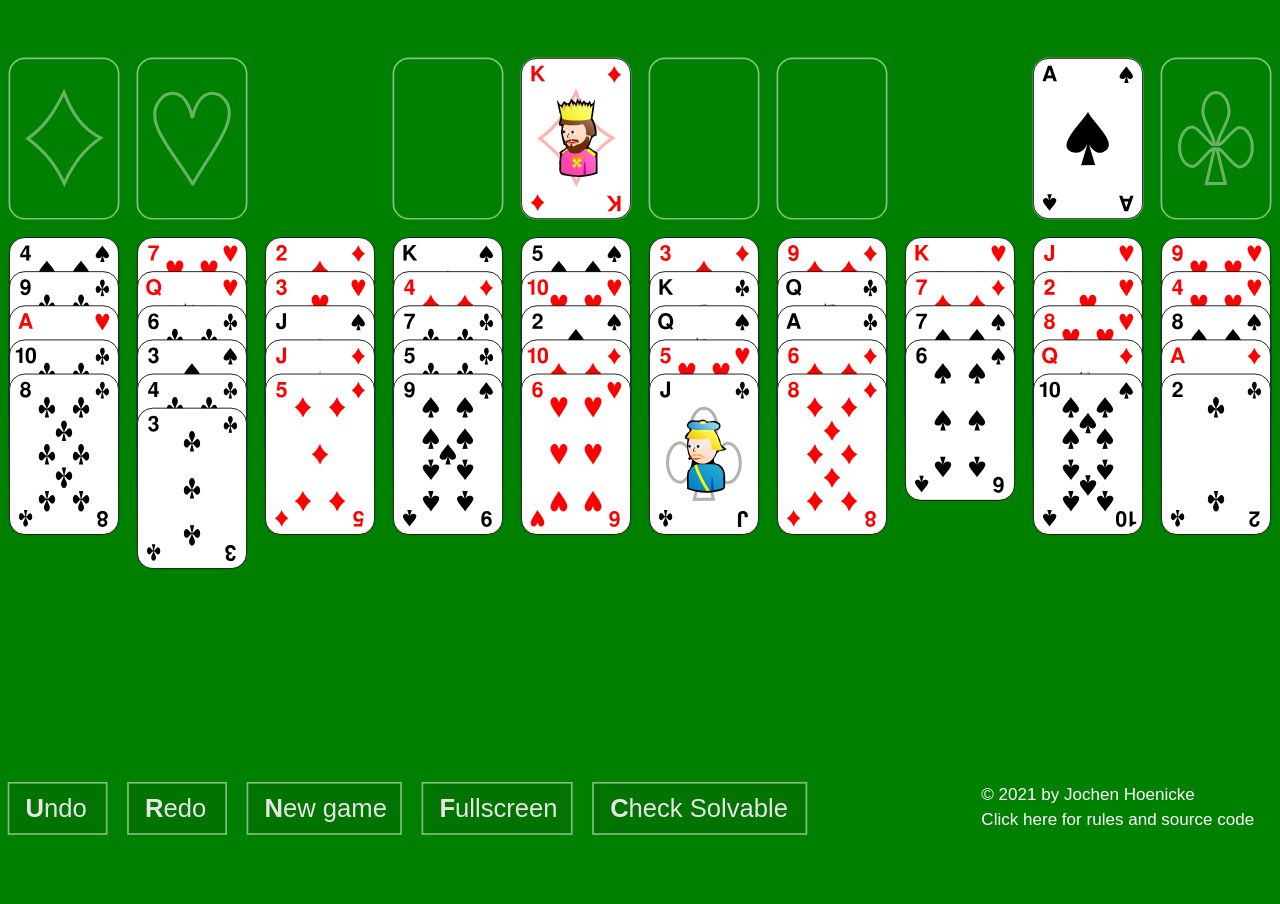
==== commit 4c8c65f8: "Updated static webpages" ====
--- a/index.html
+++ b/index.html
@@ -1,5 +1,5 @@
 <!DOCTYPE html>
-<html>
+<html manifest="seahaven.appcache">
   <head>
     <meta charset="UTF-8">
     <title>Seahaven Towers</title>
